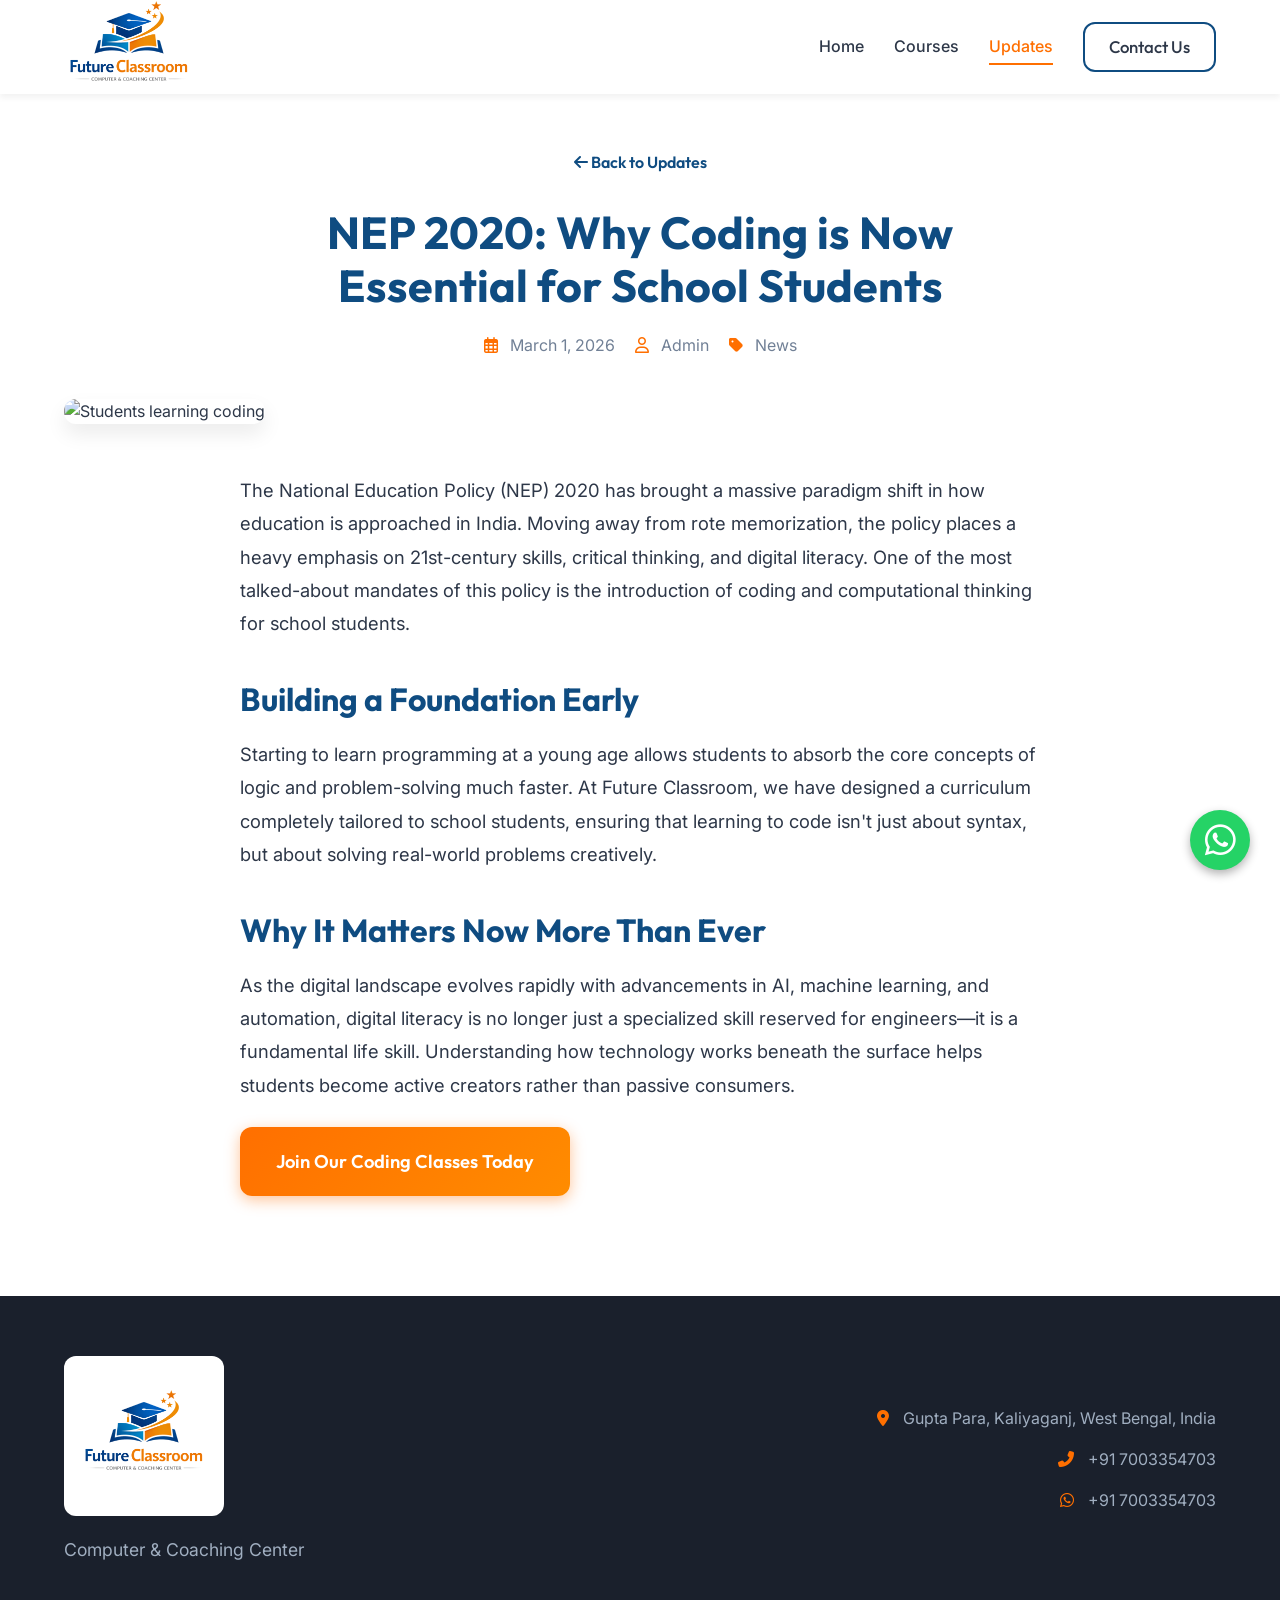
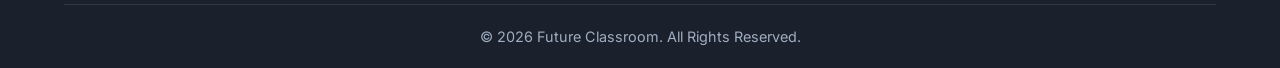
==== post.html @ 84b8ce5e "Initial commit for GitHub Pages" ====
<!DOCTYPE html>
<html lang="en">
<head>
    <meta charset="UTF-8">
    <meta name="viewport" content="width=device-width, initial-scale=1.0">
    <title>Post | Future Classroom</title>
    <link rel="icon" type="image/png" href="images/logo.png">
    
    <!-- Google Fonts -->
    <link rel="preconnect" href="https://fonts.googleapis.com">
    <link rel="preconnect" href="https://fonts.gstatic.com" crossorigin>
    <link href="https://fonts.googleapis.com/css2?family=Outfit:wght@300;400;500;600;700;800&family=Inter:wght@400;500;600&display=swap" rel="stylesheet">
    
    <!-- FontAwesome for Icons -->
    <link rel="stylesheet" href="https://cdnjs.cloudflare.com/ajax/libs/font-awesome/6.4.0/css/all.min.css">
    
    <!-- Custom CSS -->
    <link rel="stylesheet" href="styles.css">

    <style>
        .post-detail-section {
            padding: 150px 0 100px; /* Extra padding for navbar */
            background-color: var(--white);
        }
        .post-header {
            text-align: center;
            max-width: 800px;
            margin: 0 auto 40px;
        }
        .post-header h1 {
            font-size: 2.8rem;
            color: var(--primary-blue);
            margin-bottom: 20px;
        }
        .post-meta-detail {
            display: flex;
            justify-content: center;
            gap: 20px;
            color: var(--text-light);
            font-size: 1rem;
            margin-bottom: 30px;
        }
        .post-meta-detail i {
            color: var(--primary-orange);
            margin-right: 8px;
        }
        .post-hero-image {
            width: 100%;
            border-radius: var(--border-radius);
            margin-bottom: 50px;
            max-height: 500px;
            object-fit: cover;
            box-shadow: var(--shadow-md);
        }
        .post-body {
            max-width: 800px;
            margin: 0 auto;
            font-size: 1.15rem;
            color: var(--text-dark);
            line-height: 1.8;
        }
        .post-body p {
            margin-bottom: 25px;
        }
        .post-body h2 {
            color: var(--primary-blue);
            margin: 40px 0 20px;
            font-size: 2rem;
        }
        .back-link {
            display: inline-block;
            margin-bottom: 30px;
            color: var(--primary-blue);
            font-weight: 600;
            font-family: 'Outfit', sans-serif;
            transition: var(--transition);
        }
        .back-link:hover {
            color: var(--primary-orange);
            transform: translateX(-5px);
        }
    </style>
</head>
<body>
    <!-- Navigation -->
    <header class="navbar scrolled">
        <div class="container nav-container">
            <div class="logo">
                <a href="index.html#home"><img src="images/logo.png" alt="Future Classroom Logo" class="logo-img"></a>
            </div>
            <button class="mobile-toggle" id="mobile-toggle">
                <i class="fas fa-bars"></i>
            </button>
            <nav class="nav-links" id="nav-links">
                <a href="index.html#home" class="nav-link">Home</a>
                <a href="index.html#courses" class="nav-link">Courses</a>
                <a href="index.html#posts" class="nav-link active">Updates</a>
                <a href="index.html#contact" class="nav-link btn btn-outline">Contact Us</a>
            </nav>
        </div>
    </header>

    <!-- Post Detail Section -->
    <section class="post-detail-section">
        <div class="container">
            <div class="post-header">
                <a href="index.html#posts" class="back-link"><i class="fas fa-arrow-left"></i> Back to Updates</a>
                <h1>NEP 2020: Why Coding is Now Essential for School Students</h1>
                <div class="post-meta-detail">
                    <span><i class="far fa-calendar-alt"></i> March 1, 2026</span>
                    <span><i class="far fa-user"></i> Admin</span>
                    <span><i class="fas fa-tag"></i> News</span>
                </div>
            </div>
            
            <img src="https://images.unsplash.com/photo-1509062522246-3755977927d7?q=80&w=2000&auto=format&fit=crop" alt="Students learning coding" class="post-hero-image">
            
            <div class="post-body">
                <p>The National Education Policy (NEP) 2020 has brought a massive paradigm shift in how education is approached in India. Moving away from rote memorization, the policy places a heavy emphasis on 21st-century skills, critical thinking, and digital literacy. One of the most talked-about mandates of this policy is the introduction of coding and computational thinking for school students.</p>
                
                <h2>Building a Foundation Early</h2>
                <p>Starting to learn programming at a young age allows students to absorb the core concepts of logic and problem-solving much faster. At Future Classroom, we have designed a curriculum completely tailored to school students, ensuring that learning to code isn't just about syntax, but about solving real-world problems creatively.</p>
                
                <h2>Why It Matters Now More Than Ever</h2>
                <p>As the digital landscape evolves rapidly with advancements in AI, machine learning, and automation, digital literacy is no longer just a specialized skill reserved for engineers—it is a fundamental life skill. Understanding how technology works beneath the surface helps students become active creators rather than passive consumers.</p>
                
                <div class="text-center mt-3">
                    <a href="index.html#contact" class="btn btn-primary btn-large">Join Our Coding Classes Today</a>
                </div>
            </div>
        </div>
    </section>

    <!-- Footer -->
    <footer class="footer">
        <div class="container footer-content">
            <div class="footer-brand">
                <div class="logo">
                    <a href="index.html#home"><img src="images/logo.png" alt="Future Classroom Logo" class="footer-logo-img"></a>
                </div>
                <p>Computer & Coaching Center</p>
            </div>
            <div class="footer-details">
                <p><i class="fas fa-map-marker-alt"></i> Gupta Para, Kaliyaganj, West Bengal, India</p>
                <p><i class="fas fa-phone-alt"></i> <a href="tel:7003354703">+91 7003354703</a></p>
                <p><i class="fab fa-whatsapp"></i> <a href="https://wa.me/917003354703" target="_blank">+91 7003354703</a></p>
            </div>
        </div>
        <div class="footer-bottom">
            <p>&copy; <span id="year"></span> Future Classroom. All Rights Reserved.</p>
        </div>
    </footer>

    <!-- WhatsApp Floating Button -->
    <a href="https://wa.me/917003354703" class="whatsapp-float" target="_blank" aria-label="Chat with us on WhatsApp">
        <i class="fab fa-whatsapp"></i>
    </a>

    <!-- Minimal JavaScript -->
    <script>
        document.getElementById('year').textContent = new Date().getFullYear();
        const toggleBtn = document.getElementById('mobile-toggle');
        const navLinks = document.getElementById('nav-links');

        toggleBtn.addEventListener('click', () => {
            navLinks.classList.toggle('active');
            const isExpanded = navLinks.classList.contains('active');
            toggleBtn.innerHTML = isExpanded ? '<i class="fas fa-times"></i>' : '<i class="fas fa-bars"></i>';
        });
    </script>
</body>
</html>
---- styles.css ----
/* Base Variables and Reset */
:root {
    --primary-blue: #0f4c81;     /* Classic Blue */
    --secondary-blue: #007bb5;   /* Lighter Blue */
    --light-blue: #e8f4fc;       /* Background Blue Accent */
    --primary-orange: #ff6f00;   /* Vibrant Orange */
    --secondary-orange: #ff8c00; /* Lighter Orange */
    --text-dark: #2d3748;        /* Slate text */
    --text-light: #718096;       /* Gray text */
    --bg-light: #f8fafc;         /* Off-white */
    --white: #ffffff;
    --transition: all 0.3s cubic-bezier(0.25, 0.8, 0.25, 1);
    --border-radius: 12px;
    --shadow-sm: 0 4px 6px rgba(0, 0, 0, 0.05);
    --shadow-md: 0 10px 20px rgba(0, 0, 0, 0.08);
    --shadow-lg: 0 20px 40px rgba(15, 76, 129, 0.15);
}

* {
    margin: 0;
    padding: 0;
    box-sizing: border-box;
}

html {
    scroll-behavior: smooth;
}

body {
    font-family: 'Inter', sans-serif;
    color: var(--text-dark);
    background-color: var(--bg-light);
    line-height: 1.6;
    overflow-x: hidden;
}

h1, h2, h3, h4, h5, h6 {
    font-family: 'Outfit', sans-serif;
    font-weight: 700;
    line-height: 1.2;
    margin-bottom: 1rem;
}

a {
    text-decoration: none;
    color: inherit;
    transition: var(--transition);
}

ul {
    list-style: none;
}

.container {
    width: 90%;
    max-width: 1240px;
    margin: 0 auto;
}

.section {
    padding: 100px 0;
}

.section-header {
    text-align: center;
    margin-bottom: 60px;
}

.section-header h2 {
    font-size: 2.5rem;
    color: var(--primary-blue);
    position: relative;
    display: inline-block;
}

.section-header p {
    color: var(--text-light);
    font-size: 1.1rem;
    max-width: 600px;
    margin: 0 auto;
}

.highlight {
    color: var(--primary-orange);
}

.highlight-text {
    position: relative;
    z-index: 1;
}

.highlight-text::after {
    content: '';
    position: absolute;
    bottom: 5px;
    left: 0;
    width: 100%;
    height: 12px;
    background-color: rgba(255, 111, 0, 0.2);
    z-index: -1;
    transform: skew(-15deg);
}

/* Buttons */
.btn {
    display: inline-block;
    padding: 14px 28px;
    font-family: 'Outfit', sans-serif;
    font-weight: 600;
    font-size: 1.05rem;
    border-radius: var(--border-radius);
    cursor: pointer;
    border: none;
    text-align: center;
    transition: var(--transition);
}

.btn-large {
    padding: 18px 36px;
    font-size: 1.15rem;
}

.btn-primary {
    background: linear-gradient(135deg, var(--primary-orange), var(--secondary-orange));
    color: var(--white);
    box-shadow: 0 4px 15px rgba(255, 111, 0, 0.4);
}

.btn-primary:hover {
    transform: translateY(-3px);
    box-shadow: 0 8px 25px rgba(255, 111, 0, 0.5);
    color: var(--white);
}

.btn-secondary {
    background-color: var(--white);
    color: var(--primary-blue);
    box-shadow: 0 4px 15px rgba(0, 0, 0, 0.1);
}

.btn-secondary:hover {
    transform: translateY(-3px);
    box-shadow: 0 8px 25px rgba(0, 0, 0, 0.15);
    background-color: var(--light-blue);
}

.btn-outline {
    border: 2px solid var(--primary-blue);
    color: var(--primary-blue);
    background-color: transparent;
    padding: 10px 24px;
}

.btn-outline:hover {
    background-color: var(--primary-blue);
    color: var(--white);
}

/* Navbar */
.navbar {
    position: fixed;
    top: 0;
    left: 0;
    width: 100%;
    z-index: 1000;
    padding: 20px 0;
    transition: var(--transition);
    background-color: rgba(255, 255, 255, 0.95);
    backdrop-filter: blur(10px);
}

.navbar.scrolled {
    padding: 12px 0;
    box-shadow: var(--shadow-sm);
}

.nav-container {
    display: flex;
    justify-content: space-between;
    align-items: center;
}

.logo-img {
    max-height: 130px;
    width: auto;
    display: block;
    margin: -30px 0; /* Prevents navbar from getting too tall */
    transition: var(--transition);
    object-fit: contain;
}

.logo-img:hover {
    transform: scale(1.05);
}

.nav-links {
    display: flex;
    align-items: center;
    gap: 30px;
}

.nav-link {
    font-weight: 500;
    color: var(--text-dark);
    position: relative;
}

.nav-link:not(.btn)::after {
    content: '';
    position: absolute;
    bottom: -5px;
    left: 0;
    width: 0%;
    height: 2px;
    background-color: var(--primary-orange);
    transition: var(--transition);
}

.nav-link:not(.btn):hover::after,
.nav-link.active:not(.btn)::after {
    width: 100%;
}

.nav-link:not(.btn):hover,
.nav-link.active:not(.btn) {
    color: var(--primary-orange);
}

.mobile-toggle {
    display: none;
    font-size: 1.5rem;
    color: var(--primary-blue);
    background: none;
    border: none;
    cursor: pointer;
}

/* Hero Section */
.hero {
    position: relative;
    min-height: 100vh;
    display: flex;
    align-items: center;
    background: linear-gradient(135deg, rgba(15, 76, 129, 0.9) 0%, rgba(0, 123, 181, 0.8) 100%), url('images/hero-bg.jpg') center/cover;
    color: var(--white);
    overflow: hidden;
    padding-top: 80px;
}

.hero-overlay {
    position: absolute;
    top: 0;
    left: 0;
    width: 100%;
    height: 100%;
    background: radial-gradient(circle at center, transparent 0%, rgba(0, 0, 0, 0.4) 100%);
}

.hero-content {
    position: relative;
    z-index: 2;
    max-width: 800px;
    text-align: center;
    margin: 0 auto;
}

.hero h1 {
    font-size: 4rem;
    margin-bottom: 20px;
    animation: fadeInUp 1s ease-out;
}

.hero .subtitle {
    font-size: 1.3rem;
    font-weight: 400;
    opacity: 0.9;
    margin-bottom: 40px;
    font-family: 'Outfit', sans-serif;
    animation: fadeInUp 1s ease-out 0.2s both;
}

.hero-buttons {
    display: flex;
    gap: 20px;
    justify-content: center;
    animation: fadeInUp 1s ease-out 0.4s both;
}

.hero-buttons i {
    margin-left: 8px;
    transition: transform 0.3s ease;
}

.hero-buttons .btn-primary:hover i {
    transform: translateX(5px);
}

.shape-divider {
    position: absolute;
    bottom: -1px;
    left: 0;
    width: 100%;
    overflow: hidden;
    line-height: 0;
}

.shape-divider svg {
    position: relative;
    display: block;
    width: calc(100% + 1.3px);
    height: 80px;
}

.shape-divider .shape-fill {
    fill: var(--bg-light);
}

/* Courses Section */
.courses-section {
    background-color: var(--bg-light);
}

.course-grid {
    display: grid;
    grid-template-columns: repeat(auto-fit, minmax(280px, 1fr));
    gap: 30px;
}

.course-card {
    background-color: var(--white);
    padding: 40px 30px;
    border-radius: var(--border-radius);
    text-align: center;
    box-shadow: var(--shadow-sm);
    transition: var(--transition);
    position: relative;
    overflow: hidden;
}

.course-card::before {
    content: '';
    position: absolute;
    top: 0;
    left: 0;
    width: 100%;
    height: 4px;
    background: linear-gradient(90deg, var(--primary-blue), var(--primary-orange));
    transform: scaleX(0);
    transition: transform 0.4s ease;
    transform-origin: left;
}

.course-card:hover {
    transform: translateY(-10px);
    box-shadow: var(--shadow-lg);
}

.course-card:hover::before {
    transform: scaleX(1);
}

.course-icon {
    width: 80px;
    height: 80px;
    background-color: var(--light-blue);
    border-radius: 50%;
    display: flex;
    align-items: center;
    justify-content: center;
    margin: 0 auto 20px;
    color: var(--primary-blue);
    font-size: 2rem;
    transition: var(--transition);
}

.course-card:hover .course-icon {
    background-color: var(--primary-blue);
    color: var(--white);
    transform: rotateY(180deg);
}

.course-card h3 {
    color: var(--primary-blue);
    font-size: 1.4rem;
    margin-bottom: 15px;
}

.course-card p {
    color: var(--text-light);
}

/* Why Choose Us Section */
.why-us-section {
    background-color: var(--white);
}

.why-us-content {
    display: flex;
    align-items: center;
    gap: 60px;
}

.why-us-text {
    flex: 1;
}

.why-us-text h2 {
    font-size: 2.8rem;
    color: var(--primary-blue);
}

.why-us-text > p {
    color: var(--text-light);
    font-size: 1.1rem;
    margin-bottom: 40px;
}

.features-list {
    display: grid;
    grid-template-columns: repeat(2, 1fr);
    gap: 30px;
}

.feature-item {
    display: flex;
    gap: 15px;
    align-items: flex-start;
}

.feature-icon {
    width: 50px;
    height: 50px;
    background: linear-gradient(135deg, rgba(255, 111, 0, 0.1), rgba(255, 140, 0, 0.2));
    border-radius: 12px;
    display: flex;
    align-items: center;
    justify-content: center;
    color: var(--primary-orange);
    font-size: 1.2rem;
    flex-shrink: 0;
}

.feature-info h4 {
    font-size: 1.1rem;
    margin-bottom: 8px;
    color: var(--primary-blue);
}

.feature-info p {
    color: var(--text-light);
    font-size: 0.95rem;
}

.why-us-image-container {
    flex: 1;
    position: relative;
}

.why-us-image {
    position: relative;
    padding: 20px;
}

.why-us-image::before {
    content: '';
    position: absolute;
    top: 0;
    right: 0;
    width: 80%;
    height: 80%;
    background-color: var(--light-blue);
    border-radius: var(--border-radius);
    z-index: 0;
}

.why-us-image img {
    width: 100%;
    border-radius: var(--border-radius);
    position: relative;
    z-index: 1;
    box-shadow: var(--shadow-md);
    transition: var(--transition);
}

.why-us-image img:hover {
    transform: scale(1.02);
}

.floating-badge {
    position: absolute;
    background-color: var(--white);
    padding: 15px 20px;
    border-radius: 30px;
    display: flex;
    align-items: center;
    gap: 10px;
    box-shadow: var(--shadow-lg);
    z-index: 2;
    animation: float 4s ease-in-out infinite;
}

.badge-1 {
    top: 40px;
    left: -30px;
    animation-delay: 0s;
}

.badge-2 {
    bottom: 50px;
    right: -20px;
    animation-delay: 2s;
}

.floating-badge i {
    color: var(--primary-orange);
    font-size: 1.2rem;
}

.floating-badge span {
    font-family: 'Outfit', sans-serif;
    font-weight: 600;
    color: var(--text-dark);
}

/* Posts Section */
.posts-section {
    background-color: var(--bg-light);
}

.posts-grid {
    display: grid;
    grid-template-columns: repeat(auto-fit, minmax(320px, 1fr));
    gap: 40px;
}

.post-card {
    background-color: var(--white);
    border-radius: var(--border-radius);
    overflow: hidden;
    box-shadow: var(--shadow-sm);
    transition: var(--transition);
    display: flex;
    flex-direction: column;
}

.post-card:hover {
    transform: translateY(-10px);
    box-shadow: var(--shadow-lg);
}

.post-image {
    position: relative;
    height: 220px;
    overflow: hidden;
}

.post-image img {
    width: 100%;
    height: 100%;
    object-fit: cover;
    transition: transform 0.5s ease;
}

.post-card:hover .post-image img {
    transform: scale(1.1);
}

.post-category {
    position: absolute;
    top: 20px;
    left: 20px;
    background-color: var(--primary-orange);
    color: var(--white);
    padding: 6px 14px;
    border-radius: 20px;
    font-size: 0.85rem;
    font-weight: 600;
    text-transform: uppercase;
    letter-spacing: 1px;
}

.post-content {
    padding: 30px;
    display: flex;
    flex-direction: column;
    flex-grow: 1;
}

.post-meta {
    display: flex;
    gap: 15px;
    margin-bottom: 15px;
    font-size: 0.9rem;
    color: var(--text-light);
}

.post-meta span i {
    color: var(--primary-blue);
    margin-right: 5px;
}

.post-content h3 {
    font-size: 1.4rem;
    color: var(--primary-blue);
    margin-bottom: 15px;
    transition: var(--transition);
}

.post-card:hover .post-content h3 {
    color: var(--primary-orange);
}

.post-content p {
    color: var(--text-light);
    margin-bottom: 25px;
    flex-grow: 1;
}

.read-more {
    font-family: 'Outfit', sans-serif;
    font-weight: 600;
    color: var(--primary-blue);
    display: inline-flex;
    align-items: center;
    gap: 8px;
}

.read-more i {
    transition: transform 0.3s ease;
}

.read-more:hover {
    color: var(--primary-orange);
}

.read-more:hover i {
    transform: translateX(5px);
}

/* About Section */
.about-section {
    background-color: var(--primary-blue);
    padding: 120px 0;
    position: relative;
    overflow: hidden;
}

.about-section::after {
    content: '';
    position: absolute;
    top: -50%;
    left: -50%;
    width: 200%;
    height: 200%;
    background: radial-gradient(circle, rgba(255,255,255,0.05) 0%, transparent 60%);
    pointer-events: none;
}

.about-card {
    background-color: var(--white);
    border-radius: 24px;
    padding: 60px;
    text-align: center;
    max-width: 800px;
    margin: 0 auto;
    position: relative;
    z-index: 1;
    box-shadow: 0 30px 60px rgba(0,0,0,0.2);
}

.about-icon {
    width: 90px;
    height: 90px;
    background: linear-gradient(135deg, var(--primary-orange), var(--secondary-orange));
    color: var(--white);
    font-size: 2.5rem;
    display: flex;
    align-items: center;
    justify-content: center;
    border-radius: 50%;
    margin: -105px auto 30px;
    box-shadow: 0 10px 20px rgba(255, 111, 0, 0.3);
    border: 8px solid var(--primary-blue);
}

.about-card h2 {
    color: var(--primary-blue);
    font-size: 2.2rem;
    margin-bottom: 25px;
}

.about-card p {
    font-size: 1.15rem;
    color: var(--text-dark);
    margin-bottom: 30px;
}

/* Contact Section */
.contact-section {
    background-color: var(--bg-light);
}

.contact-wrapper {
    display: flex;
    gap: 40px;
    background-color: var(--white);
    border-radius: var(--border-radius);
    padding: 40px;
    box-shadow: var(--shadow-md);
}

.contact-info {
    flex: 1;
    display: flex;
    flex-direction: column;
    gap: 30px;
}

.contact-card {
    display: flex;
    flex-direction: column;
    align-items: flex-start;
    padding: 30px;
    background-color: var(--bg-light);
    border-radius: var(--border-radius);
    border-left: 4px solid var(--primary-blue);
    transition: var(--transition);
}

.contact-card:hover {
    transform: translateX(5px);
    box-shadow: var(--shadow-sm);
}

.contact-icon {
    width: 60px;
    height: 60px;
    background-color: var(--primary-blue);
    color: var(--white);
    display: flex;
    align-items: center;
    justify-content: center;
    border-radius: 12px;
    font-size: 1.5rem;
    margin-bottom: 20px;
}

.contact-card h3 {
    color: var(--primary-blue);
    margin-bottom: 10px;
}

.contact-card p, .contact-card address {
    color: var(--text-light);
    margin-bottom: 15px;
    font-style: normal;
}

.contact-link {
    font-family: 'Outfit', sans-serif;
    font-weight: 700;
    font-size: 1.2rem;
    color: var(--primary-orange);
}

.contact-map {
    flex: 2;
}

.contact-map iframe {
    height: 100%;
    min-height: 350px;
    object-fit: cover;
}

/* Footer */
.footer {
    background-color: #1a202c;
    color: #a0aec0;
    padding: 60px 0 20px;
}

.footer-content {
    display: flex;
    justify-content: space-between;
    align-items: center;
    padding-bottom: 40px;
    border-bottom: 1px solid #2d3748;
    margin-bottom: 20px;
    flex-wrap: wrap;
    gap: 30px;
}

.footer-logo-img {
    max-height: 160px;
    width: auto;
    margin-bottom: 20px;
    display: block;
    transition: var(--transition);
    object-fit: contain;
    background-color: var(--white);
    padding: 15px;
    border-radius: 12px;
}

.footer-logo-img:hover {
    transform: scale(1.05);
}

.footer-brand p {
    font-size: 1.1rem;
}

.footer-details {
    display: flex;
    flex-direction: column;
    gap: 15px;
    text-align: right;
}

.footer-details a {
    color: #a0aec0;
}

.footer-details a:hover {
    color: var(--primary-orange);
}

.footer-details i {
    color: var(--primary-orange);
    margin-right: 10px;
}

.footer-bottom {
    text-align: center;
    font-size: 0.9rem;
}

/* Animations */
@keyframes fadeInUp {
    from {
        opacity: 0;
        transform: translateY(30px);
    }
    to {
        opacity: 1;
        transform: translateY(0);
    }
}

@keyframes float {
    0% { transform: translateY(0); }
    50% { transform: translateY(-15px); }
    100% { transform: translateY(0); }
}

/* Utilities */
.mt-3 { margin-top: 1.5rem; }
.mb-3 { margin-bottom: 1.5rem; }

/* Responsive Media Queries */
@media (max-width: 992px) {
    .why-us-content {
        flex-direction: column;
    }
    .why-us-text {
        text-align: center;
    }
    .features-list {
        text-align: left;
    }
    .contact-wrapper {
        flex-direction: column;
    }
    .contact-info {
        flex-direction: row;
        flex-wrap: wrap;
    }
    .contact-card {
        flex: 1;
        min-width: 250px;
    }
}

@media (max-width: 768px) {
    .navbar { padding: 15px 0; }
    .logo-img { max-height: 80px; margin: -15px 0; }
    .hero h1 { font-size: 3rem; }
    .hero .subtitle { font-size: 1.1rem; }
    .hero-buttons { flex-direction: column; width: 100%; max-width: 300px; margin: 0 auto; }
    .features-list { grid-template-columns: 1fr; }
    
    .mobile-toggle { display: block; }
    .nav-links {
        position: fixed;
        top: 70px;
        left: -100%;
        width: 100%;
        height: calc(100vh - 70px);
        background-color: var(--white);
        flex-direction: column;
        justify-content: center;
        transition: var(--transition);
        padding: 40px;
    }
    .nav-links.active { left: 0; }
    .nav-link { font-size: 1.2rem; }
    
    .footer-content {
        flex-direction: column;
        text-align: center;
    }
    .footer-logo-img { max-height: 120px; margin: 0 auto 15px auto; }
    .footer-details {
        text-align: center;
    }
}

@media (max-width: 480px) {
    .hero h1 { font-size: 2.2rem; }
    .logo-img { max-height: 60px; margin: -10px 0; }
    .section { padding: 60px 0; }
    .section-header h2 { font-size: 2rem; }
    .about-card { padding: 40px 20px; }
    .contact-info { flex-direction: column; }
    .contact-card { align-items: center; text-align: center; }
    .course-grid, .posts-grid { grid-template-columns: 1fr; }
}

/* WhatsApp Floating Button */
.whatsapp-float {
    position: fixed;
    width: 60px;
    height: 60px;
    bottom: 30px;
    right: 30px;
    background-color: #25d366;
    color: #FFF;
    border-radius: 50px;
    text-align: center;
    font-size: 35px;
    box-shadow: 0 4px 10px rgba(0, 0, 0, 0.3);
    z-index: 1000;
    display: flex;
    align-items: center;
    justify-content: center;
    text-decoration: none;
    transition: all 0.3s ease;
    animation: pulse-whatsapp 2s infinite;
}

.whatsapp-float:hover {
    background-color: #128C7E;
    color: #FFF;
    transform: scale(1.1);
}

@keyframes pulse-whatsapp {
    0% {
        box-shadow: 0 0 0 0 rgba(37, 211, 102, 0.7);
    }
    70% {
        box-shadow: 0 0 0 15px rgba(37, 211, 102, 0);
    }
    100% {
        box-shadow: 0 0 0 0 rgba(37, 211, 102, 0);
    }
}
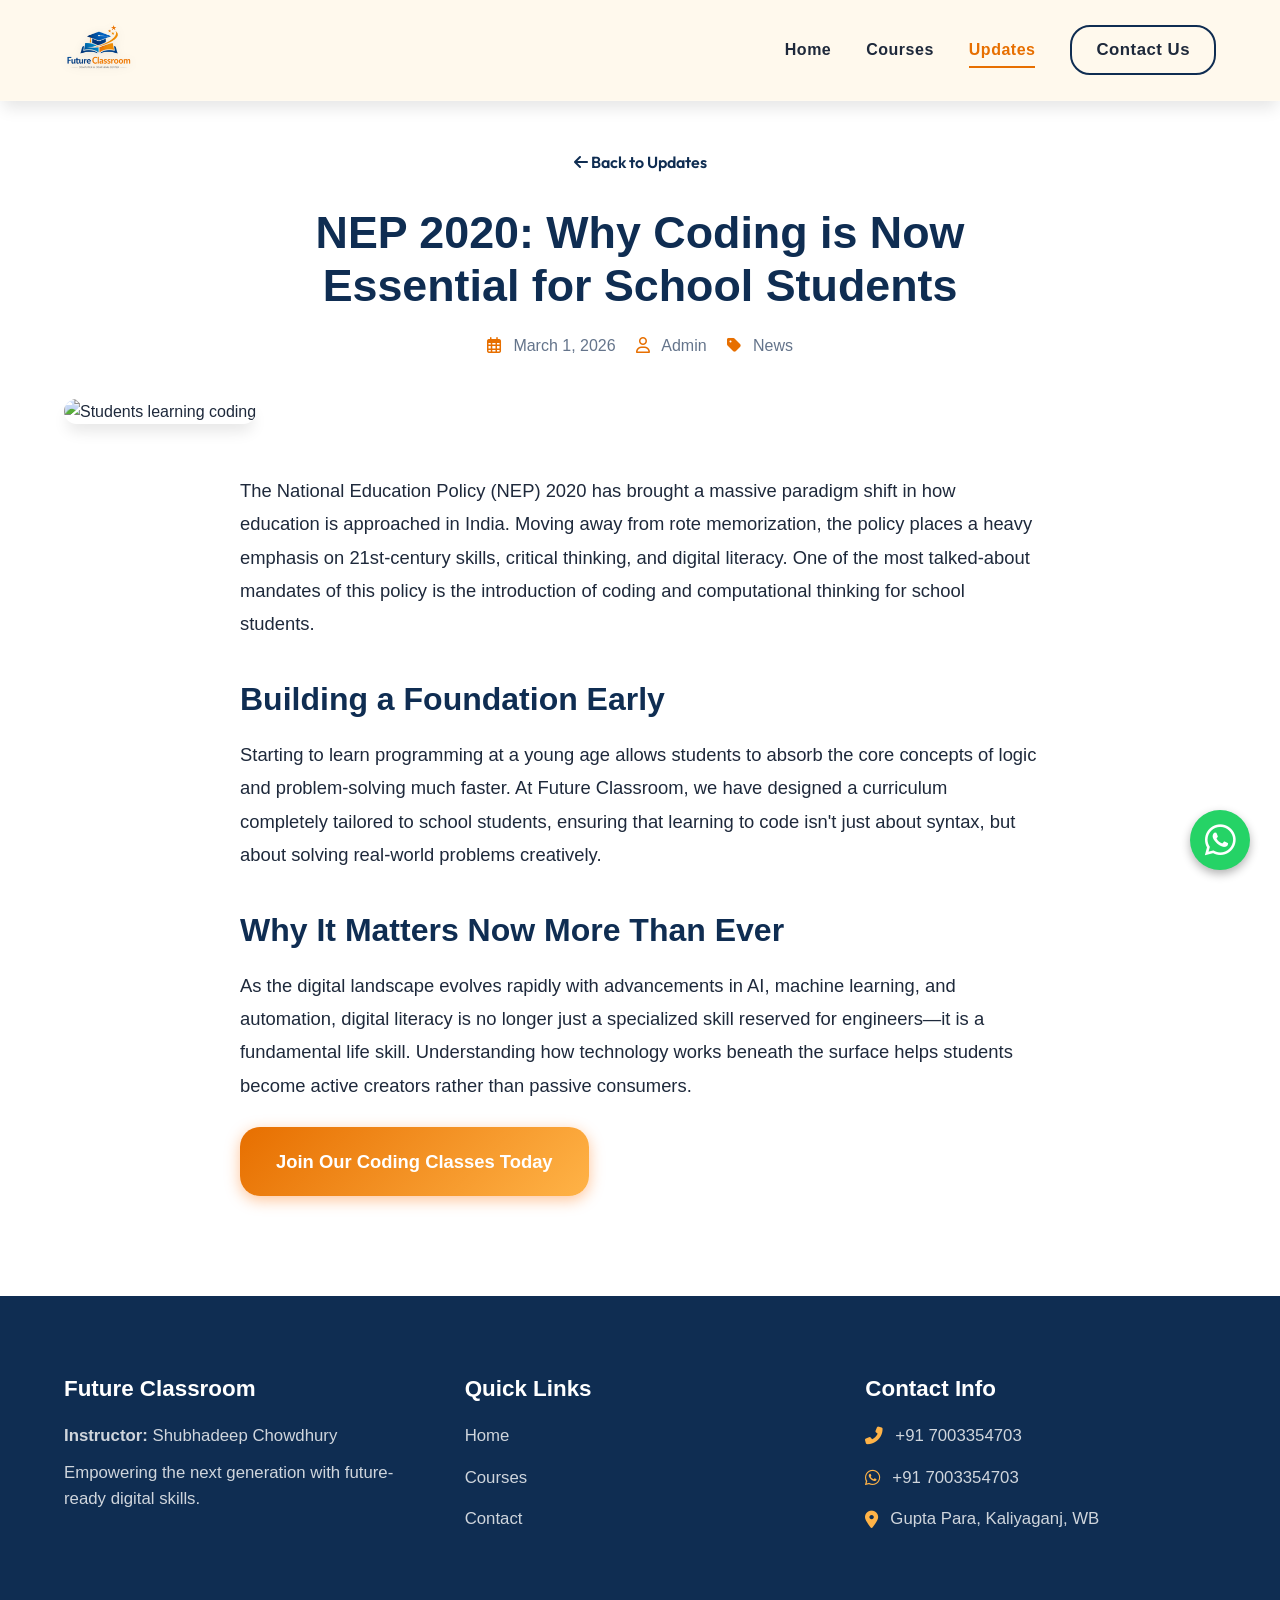
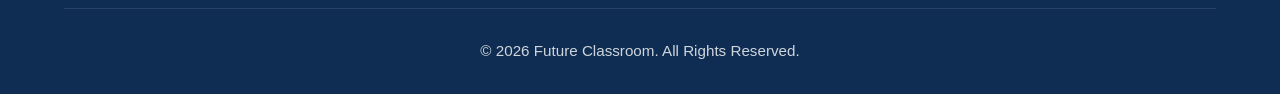
==== commit f46c29c8: "feat: overhaul landing page with updated hero section, new About and Why Choose Us content, and expa" ====
--- a/post.html
+++ b/post.html
@@ -134,16 +134,28 @@
     <!-- Footer -->
     <footer class="footer">
         <div class="container footer-content">
-            <div class="footer-brand">
-                <div class="logo">
-                    <a href="index.html#home"><img src="images/logo.png" alt="Future Classroom Logo" class="footer-logo-img"></a>
-                </div>
-                <p>Computer & Coaching Center</p>
+            <div class="footer-section">
+                <h3>Future Classroom</h3>
+                <p><strong>Instructor:</strong> Shubhadeep Chowdhury</p>
+                <p>Empowering the next generation with future-ready digital skills.</p>
             </div>
-            <div class="footer-details">
-                <p><i class="fas fa-map-marker-alt"></i> Gupta Para, Kaliyaganj, West Bengal, India</p>
-                <p><i class="fas fa-phone-alt"></i> <a href="tel:7003354703">+91 7003354703</a></p>
-                <p><i class="fab fa-whatsapp"></i> <a href="https://wa.me/917003354703" target="_blank">+91 7003354703</a></p>
+            
+            <div class="footer-section">
+                <h3>Quick Links</h3>
+                <ul class="footer-links">
+                    <li><a href="index.html#home">Home</a></li>
+                    <li><a href="index.html#courses">Courses</a></li>
+                    <li><a href="index.html#contact">Contact</a></li>
+                </ul>
+            </div>
+            
+            <div class="footer-section">
+                <h3>Contact Info</h3>
+                <ul class="footer-contact">
+                    <li><i class="fas fa-phone-alt"></i> <a href="tel:7003354703">+91 7003354703</a></li>
+                    <li><i class="fab fa-whatsapp"></i> <a href="https://wa.me/917003354703" target="_blank">+91 7003354703</a></li>
+                    <li><i class="fas fa-map-marker-alt"></i> Gupta Para, Kaliyaganj, WB</li>
+                </ul>
             </div>
         </div>
         <div class="footer-bottom">
--- a/styles.css
+++ b/styles.css
@@ -1,19 +1,24 @@
 /* Base Variables and Reset */
 :root {
-    --primary-blue: #0f4c81;     /* Classic Blue */
-    --secondary-blue: #007bb5;   /* Lighter Blue */
-    --light-blue: #e8f4fc;       /* Background Blue Accent */
-    --primary-orange: #ff6f00;   /* Vibrant Orange */
-    --secondary-orange: #ff8c00; /* Lighter Orange */
-    --text-dark: #2d3748;        /* Slate text */
-    --text-light: #718096;       /* Gray text */
-    --bg-light: #f8fafc;         /* Off-white */
+    --primary-blue: #0f2d52;
+    --secondary-blue: #1d4d86;
+    --accent-blue: #2c74b3;
+    --primary-orange: #e76f00;
+    --secondary-orange: #ffb347;
+    --primary-green: #1f8a48;
+    --text-dark: #1e293b;        /* Slate dark */
+    --text-light: #64748b;       /* Slate light */
+    --bg-light: #f8f6f1;
+    --bg-warm: #fff9ed;
     --white: #ffffff;
-    --transition: all 0.3s cubic-bezier(0.25, 0.8, 0.25, 1);
-    --border-radius: 12px;
-    --shadow-sm: 0 4px 6px rgba(0, 0, 0, 0.05);
-    --shadow-md: 0 10px 20px rgba(0, 0, 0, 0.08);
-    --shadow-lg: 0 20px 40px rgba(15, 76, 129, 0.15);
+    --glass: rgba(255, 255, 255, 0.8);
+    --glass-border: rgba(255, 255, 255, 0.2);
+    --transition: all 0.4s cubic-bezier(0.16, 1, 0.3, 1);
+    --border-radius: 20px;
+    --shadow-sm: 0 4px 6px -1px rgb(0 0 0 / 0.1);
+    --shadow-md: 0 10px 15px -3px rgb(0 0 0 / 0.1);
+    --shadow-lg: 0 20px 25px -5px rgb(0 0 0 / 0.1);
+    --shadow-xl: 0 25px 50px -12px rgb(0 0 0 / 0.25);
 }
 
 * {
@@ -27,15 +32,38 @@
 }
 
 body {
-    font-family: 'Inter', sans-serif;
+    font-family: 'Hind', sans-serif;
     color: var(--text-dark);
     background-color: var(--bg-light);
     line-height: 1.6;
     overflow-x: hidden;
+    position: relative;
+}
+
+/* Background Decorations */
+body::before, body::after {
+    content: '';
+    position: absolute;
+    width: 600px;
+    height: 600px;
+    border-radius: 50%;
+    background: radial-gradient(circle, rgba(44, 116, 179, 0.05) 0%, transparent 70%);
+    z-index: -1;
+    pointer-events: none;
+}
+
+body::before {
+    top: 500px;
+    left: -200px;
+}
+
+body::after {
+    bottom: 500px;
+    right: -200px;
 }
 
 h1, h2, h3, h4, h5, h6 {
-    font-family: 'Outfit', sans-serif;
+    font-family: 'Manrope', sans-serif;
     font-weight: 700;
     line-height: 1.2;
     margin-bottom: 1rem;
@@ -105,7 +133,7 @@
 .btn {
     display: inline-block;
     padding: 14px 28px;
-    font-family: 'Outfit', sans-serif;
+    font-family: 'Manrope', sans-serif;
     font-weight: 600;
     font-size: 1.05rem;
     border-radius: var(--border-radius);
@@ -113,6 +141,18 @@
     border: none;
     text-align: center;
     transition: var(--transition);
+}
+
+.contact-link {
+    font-family: 'Manrope', sans-serif;
+    font-weight: 700;
+    font-size: 1.1rem;
+    color: var(--primary-orange);
+    transition: var(--transition);
+}
+
+.contact-card:hover .contact-link {
+    color: var(--secondary-blue);
 }
 
 .btn-large {
@@ -163,15 +203,17 @@
     left: 0;
     width: 100%;
     z-index: 1000;
-    padding: 20px 0;
-    transition: var(--transition);
-    background-color: rgba(255, 255, 255, 0.95);
-    backdrop-filter: blur(10px);
+    padding: 25px 0;
+    transition: var(--transition);
+    background-color: transparent;
 }
 
 .navbar.scrolled {
-    padding: 12px 0;
-    box-shadow: var(--shadow-sm);
+    padding: 15px 0;
+    background-color: rgba(255, 249, 237, 0.95);
+    backdrop-filter: blur(15px);
+    box-shadow: var(--shadow-md);
+    border-bottom: 1px solid var(--glass-border);
 }
 
 .nav-container {
@@ -181,28 +223,32 @@
 }
 
 .logo-img {
-    max-height: 130px;
+    max-height: 100px;
     width: auto;
     display: block;
-    margin: -30px 0; /* Prevents navbar from getting too tall */
-    transition: var(--transition);
-    object-fit: contain;
-}
-
-.logo-img:hover {
-    transform: scale(1.05);
+    transition: var(--transition);
+    filter: drop-shadow(0 2px 4px rgba(0,0,0,0.1));
+}
+
+.navbar.scrolled .logo-img {
+    max-height: 70px;
 }
 
 .nav-links {
     display: flex;
     align-items: center;
-    gap: 30px;
+    gap: 35px;
 }
 
 .nav-link {
-    font-weight: 500;
+    font-weight: 600;
     color: var(--text-dark);
     position: relative;
+    letter-spacing: 0.5px;
+}
+
+.navbar.scrolled .nav-link {
+    color: var(--text-dark);
 }
 
 .nav-link:not(.btn)::after {
@@ -228,23 +274,28 @@
 
 .mobile-toggle {
     display: none;
-    font-size: 1.5rem;
+    font-size: 1.8rem;
     color: var(--primary-blue);
     background: none;
     border: none;
     cursor: pointer;
 }
 
+.navbar.scrolled .mobile-toggle {
+    color: var(--primary-blue);
+}
+
 /* Hero Section */
 .hero {
     position: relative;
-    min-height: 100vh;
-    display: flex;
-    align-items: center;
-    background: linear-gradient(135deg, rgba(15, 76, 129, 0.9) 0%, rgba(0, 123, 181, 0.8) 100%), url('images/hero-bg.jpg') center/cover;
-    color: var(--white);
+    min-height: 90vh;
+    display: flex;
+    align-items: center;
+    background: url('images/hero-bg.jpg') center/cover no-repeat;
+    color: var(--text-dark);
     overflow: hidden;
-    padding-top: 80px;
+    padding-top: 100px;
+    padding-bottom: 60px;
 }
 
 .hero-overlay {
@@ -253,304 +304,646 @@
     left: 0;
     width: 100%;
     height: 100%;
-    background: radial-gradient(circle at center, transparent 0%, rgba(0, 0, 0, 0.4) 100%);
+    background-color: rgba(255, 249, 237, 0.90); /* Very light and subtle overlay */
+    z-index: 1;
 }
 
 .hero-content {
     position: relative;
     z-index: 2;
-    max-width: 800px;
+    max-width: 850px;
     text-align: center;
     margin: 0 auto;
 }
 
+.hero-icon {
+    font-size: 4rem;
+    color: var(--primary-blue);
+    margin-bottom: 25px;
+    animation: revealUp 1s cubic-bezier(0.16, 1, 0.3, 1);
+}
+
 .hero h1 {
-    font-size: 4rem;
+    font-size: 3.5rem;
+    font-weight: 800;
+    line-height: 1.2;
     margin-bottom: 20px;
-    animation: fadeInUp 1s ease-out;
+    color: var(--text-dark);
+    animation: revealUp 1s cubic-bezier(0.16, 1, 0.3, 1) 0.1s both;
+}
+
+.hero .highlight {
+    color: var(--primary-blue);
 }
 
 .hero .subtitle {
     font-size: 1.3rem;
-    font-weight: 400;
-    opacity: 0.9;
+    font-weight: 500;
+    color: var(--text-light);
     margin-bottom: 40px;
-    font-family: 'Outfit', sans-serif;
-    animation: fadeInUp 1s ease-out 0.2s both;
+    max-width: 700px;
+    margin-left: auto;
+    margin-right: auto;
+    animation: revealUp 1s cubic-bezier(0.16, 1, 0.3, 1) 0.2s both;
 }
 
 .hero-buttons {
     display: flex;
     gap: 20px;
     justify-content: center;
-    animation: fadeInUp 1s ease-out 0.4s both;
-}
-
-.hero-buttons i {
-    margin-left: 8px;
-    transition: transform 0.3s ease;
+    align-items: center;
+    animation: revealUp 1s cubic-bezier(0.16, 1, 0.3, 1) 0.3s both;
+    margin-bottom: 25px;
+}
+
+.btn-whatsapp {
+    background-color: #25D366;
+    color: var(--white);
+    padding: 18px 36px;
+    font-size: 1.15rem;
+    border-radius: var(--border-radius);
+    text-align: center;
+    display: inline-flex;
+    align-items: center;
+    font-family: 'Manrope', sans-serif;
+    font-weight: 600;
+    box-shadow: 0 4px 15px rgba(37, 211, 102, 0.3);
+    transition: var(--transition);
+}
+
+.btn-whatsapp:hover {
+    transform: translateY(-3px);
+    box-shadow: 0 8px 25px rgba(37, 211, 102, 0.4);
+    color: var(--white);
+}
+
+.btn-whatsapp i, .hero-buttons .btn-primary i {
+    margin-right: 8px;
+    margin-left: 0;
 }
 
 .hero-buttons .btn-primary:hover i {
-    transform: translateX(5px);
-}
-
-.shape-divider {
-    position: absolute;
-    bottom: -1px;
-    left: 0;
-    width: 100%;
-    overflow: hidden;
-    line-height: 0;
-}
-
-.shape-divider svg {
-    position: relative;
-    display: block;
-    width: calc(100% + 1.3px);
-    height: 80px;
-}
-
-.shape-divider .shape-fill {
-    fill: var(--bg-light);
+    transform: none; /* remove default arrow translation if applied previously, though primary right arrow animation is generally nice, but for phone icon, no transform is better */
+}
+
+.demo-text {
+    font-size: 1.15rem;
+    color: var(--primary-orange);
+    font-weight: 700;
+    animation: revealUp 1s cubic-bezier(0.16, 1, 0.3, 1) 0.4s both;
+}
+
+@media (max-width: 768px) {
+    .hero {
+        min-height: auto;
+        padding: 140px 20px 60px;
+    }
+    .hero h1 {
+        font-size: 2.2rem;
+    }
+    .hero-buttons {
+        flex-direction: column;
+        width: 100%;
+        max-width: 350px;
+        margin-left: auto;
+        margin-right: auto;
+    }
+    .btn-whatsapp, .btn-primary {
+        width: 100%;
+        justify-content: center;
+    }
+}
+
+.trust-strip {
+    background: var(--bg-warm);
+    border-top: 1px solid rgba(231, 111, 0, 0.18);
+    border-bottom: 1px solid rgba(15, 45, 82, 0.08);
+    padding: 20px 0;
+}
+
+.trust-strip-content {
+    display: grid;
+    gap: 16px;
+    grid-template-columns: repeat(3, minmax(0, 1fr));
+}
+
+.trust-item {
+    background: var(--white);
+    border: 1px solid rgba(15, 45, 82, 0.08);
+    border-radius: 14px;
+    padding: 14px 20px;
+    display: flex;
+    align-items: center;
+    justify-content: center;
+    gap: 15px;
+    font-weight: 600;
+    color: var(--primary-blue);
+    box-shadow: 0 8px 16px rgba(15, 45, 82, 0.06);
+}
+
+.trust-item i {
+    color: var(--primary-orange);
+    font-size: 1.25rem;
+    flex-shrink: 0;
+    width: 30px;
+    display: flex;
+    justify-content: center;
+    align-items: center;
 }
 
 /* Courses Section */
 .courses-section {
-    background-color: var(--bg-light);
+    background:
+        radial-gradient(circle at 90% 20%, rgba(31, 138, 72, 0.08), transparent 35%),
+        radial-gradient(circle at 10% 80%, rgba(231, 111, 0, 0.07), transparent 35%),
+        var(--bg-light);
+    position: relative;
+    z-index: 1;
 }
 
 .course-grid {
     display: grid;
-    grid-template-columns: repeat(auto-fit, minmax(280px, 1fr));
+    grid-template-columns: repeat(auto-fit, minmax(320px, 1fr));
+    gap: 35px;
+}
+
+.course-card {
+    background: var(--white);
+    padding: 50px 40px;
+    border-radius: var(--border-radius);
+    text-align: left;
+    box-shadow: var(--shadow-sm);
+    transition: var(--transition);
+    border: 1px solid rgba(15, 45, 82, 0.08);
+    position: relative;
+    display: flex;
+    flex-direction: column;
+}
+
+.course-card:hover {
+    transform: translateY(-12px);
+    box-shadow: var(--shadow-xl);
+    border-color: rgba(20, 66, 114, 0.1);
+}
+
+.course-icon {
+    width: 70px;
+    height: 70px;
+    background: linear-gradient(135deg, rgba(20, 66, 114, 0.05), rgba(44, 116, 179, 0.1));
+    border-radius: 18px;
+    display: flex;
+    align-items: center;
+    justify-content: center;
+    margin-bottom: 25px;
+    color: var(--primary-blue);
+    font-size: 1.8rem;
+    transition: var(--transition);
+}
+
+.course-card:hover .course-icon {
+    background: var(--primary-blue);
+    color: var(--white);
+    transform: scale(1.1) rotate(10deg);
+}
+
+.course-card h3 {
+    color: var(--primary-blue);
+    font-size: 1.5rem;
+    margin-bottom: 15px;
+    font-weight: 700;
+}
+
+.course-card::before {
+    content: "";
+    position: absolute;
+    left: 0;
+    top: 0;
+    width: 100%;
+    height: 4px;
+    background: linear-gradient(90deg, var(--primary-orange), var(--secondary-orange), var(--primary-green));
+    opacity: 0;
+    transition: var(--transition);
+}
+
+.course-card:hover::before {
+    opacity: 1;
+}
+
+.course-card p {
+    color: var(--text-light);
+    font-size: 1.05rem;
+    line-height: 1.7;
+}
+
+/* Coding Program Section */
+.coding-program {
+    position: relative;
+    padding-bottom: 80px;
+    background: linear-gradient(rgba(255, 255, 255, 0.95), rgba(255, 255, 255, 0.95)), url('https://images.unsplash.com/photo-1542831371-29b0f74f9713?q=80&w=1920&auto=format&fit=crop') center/cover fixed;
+}
+
+.program-grid {
+    display: grid;
+    grid-template-columns: repeat(auto-fit, minmax(300px, 1fr));
     gap: 30px;
-}
-
-.course-card {
-    background-color: var(--white);
-    padding: 40px 30px;
+    margin-bottom: 50px;
+}
+
+.program-card {
+    background: var(--bg-light);
+    border: 1px solid rgba(15, 45, 82, 0.08);
     border-radius: var(--border-radius);
+    padding: 40px;
+    transition: var(--transition);
+}
+
+.program-card:hover {
+    transform: translateY(-10px);
+    box-shadow: var(--shadow-md);
+    border-color: var(--primary-orange);
+}
+
+.program-header {
+    display: flex;
+    align-items: center;
+    gap: 20px;
+    margin-bottom: 25px;
+    border-bottom: 1px solid rgba(15, 45, 82, 0.08);
+    padding-bottom: 20px;
+}
+
+.program-icon {
+    width: 60px;
+    height: 60px;
+    background: var(--primary-blue);
+    color: var(--white);
+    border-radius: 16px;
+    display: flex;
+    align-items: center;
+    justify-content: center;
+    font-size: 1.8rem;
+    transition: var(--transition);
+}
+
+.program-card:hover .program-icon {
+    background: var(--primary-orange);
+    transform: rotate(10deg);
+}
+
+.program-card h3 {
+    font-size: 1.6rem;
+    color: var(--primary-blue);
+    margin-bottom: 0;
+}
+
+.program-list li {
+    font-size: 1.1rem;
+    color: var(--text-dark);
+    margin-bottom: 15px;
+    display: flex;
+    align-items: flex-start;
+    gap: 12px;
+}
+
+.program-list li i {
+    color: var(--primary-green);
+    margin-top: 5px;
+    font-size: 1rem;
+}
+
+.program-features {
+    display: flex;
+    justify-content: center;
+    gap: 20px;
+    flex-wrap: wrap;
+}
+
+.feature-tag {
+    background: rgba(231, 111, 0, 0.1);
+    color: var(--primary-orange);
+    padding: 12px 24px;
+    border-radius: 100px;
+    font-weight: 700;
+    font-family: 'Manrope', sans-serif;
+    display: flex;
+    align-items: center;
+    gap: 10px;
+    font-size: 1.1rem;
+}
+
+/* Tuition Support Section */
+.tuition-support {
+    background-color: var(--bg-warm);
+    border-top: 1px solid rgba(231, 111, 0, 0.1);
+}
+
+.tuition-container {
+    display: flex;
+    align-items: center;
+    gap: 60px;
+}
+
+.tuition-content {
+    flex: 1;
+}
+
+.section-header.align-left {
+    text-align: left;
+    margin-bottom: 40px;
+}
+
+.section-header.align-left p {
+    margin-left: 0;
+}
+
+.tuition-list {
+    display: flex;
+    flex-direction: column;
+    gap: 25px;
+}
+
+.tuition-list li {
+    display: flex;
+    align-items: flex-start;
+    gap: 20px;
+    background: var(--white);
+    padding: 20px;
+    border-radius: 16px;
+    box-shadow: 0 4px 15px rgba(0,0,0,0.03);
+    border: 1px solid rgba(15, 45, 82, 0.05);
+    transition: var(--transition);
+}
+
+.tuition-list li:hover {
+    transform: translateX(10px);
+    box-shadow: var(--shadow-md);
+    border-color: var(--primary-orange);
+}
+
+.tuition-icon {
+    width: 55px;
+    height: 55px;
+    background: linear-gradient(135deg, rgba(31, 138, 72, 0.1), rgba(31, 138, 72, 0.2));
+    color: var(--primary-green);
+    border-radius: 14px;
+    display: flex;
+    align-items: center;
+    justify-content: center;
+    font-size: 1.5rem;
+    flex-shrink: 0;
+}
+
+.tuition-text h4 {
+    font-size: 1.25rem;
+    color: var(--primary-blue);
+    margin-bottom: 5px;
+}
+
+.tuition-text p {
+    color: var(--text-light);
+    font-size: 1.05rem;
+    line-height: 1.5;
+}
+
+.tuition-image {
+    flex: 0.8;
+    display: flex;
+    justify-content: center;
+}
+
+.tuition-card-promo {
+    background: linear-gradient(145deg, var(--primary-blue), var(--secondary-blue));
+    padding: 60px 40px;
+    border-radius: 30px;
     text-align: center;
-    box-shadow: var(--shadow-sm);
-    transition: var(--transition);
+    color: var(--white);
+    box-shadow: 0 20px 40px rgba(15, 45, 82, 0.2);
     position: relative;
     overflow: hidden;
-}
-
-.course-card::before {
+    width: 100%;
+}
+
+.tuition-card-promo::before {
     content: '';
     position: absolute;
-    top: 0;
-    left: 0;
-    width: 100%;
-    height: 4px;
-    background: linear-gradient(90deg, var(--primary-blue), var(--primary-orange));
-    transform: scaleX(0);
-    transition: transform 0.4s ease;
-    transform-origin: left;
-}
-
-.course-card:hover {
-    transform: translateY(-10px);
-    box-shadow: var(--shadow-lg);
-}
-
-.course-card:hover::before {
-    transform: scaleX(1);
-}
-
-.course-icon {
-    width: 80px;
-    height: 80px;
-    background-color: var(--light-blue);
-    border-radius: 50%;
-    display: flex;
-    align-items: center;
-    justify-content: center;
-    margin: 0 auto 20px;
-    color: var(--primary-blue);
+    top: -50px;
+    right: -50px;
+    width: 150px;
+    height: 150px;
+    background: radial-gradient(circle, rgba(255,255,255,0.1) 0%, transparent 70%);
+}
+
+.tuition-card-promo i {
+    font-size: 4rem;
+    color: var(--secondary-orange);
+    margin-bottom: 25px;
+}
+
+.tuition-card-promo h3 {
     font-size: 2rem;
-    transition: var(--transition);
-}
-
-.course-card:hover .course-icon {
-    background-color: var(--primary-blue);
-    color: var(--white);
-    transform: rotateY(180deg);
-}
-
-.course-card h3 {
-    color: var(--primary-blue);
-    font-size: 1.4rem;
-    margin-bottom: 15px;
-}
-
-.course-card p {
-    color: var(--text-light);
+    margin-bottom: 20px;
+    line-height: 1.3;
+}
+
+.mt-3 {
+    margin-top: 1rem;
+}
+
+@media (max-width: 900px) {
+    .tuition-container {
+        flex-direction: column;
+    }
+    .tuition-image {
+        width: 100%;
+        margin-top: 30px;
+    }
+    .section-header.align-left {
+        text-align: center;
+    }
 }
 
 /* Why Choose Us Section */
 .why-us-section {
+    padding: 100px 0;
     background-color: var(--white);
-}
-
-.why-us-content {
-    display: flex;
-    align-items: center;
-    gap: 60px;
-}
-
-.why-us-text {
-    flex: 1;
-}
-
-.why-us-text h2 {
-    font-size: 2.8rem;
-    color: var(--primary-blue);
-}
-
-.why-us-text > p {
-    color: var(--text-light);
-    font-size: 1.1rem;
-    margin-bottom: 40px;
-}
-
-.features-list {
-    display: grid;
-    grid-template-columns: repeat(2, 1fr);
-    gap: 30px;
-}
-
-.feature-item {
-    display: flex;
-    gap: 15px;
-    align-items: flex-start;
-}
-
-.feature-icon {
-    width: 50px;
-    height: 50px;
-    background: linear-gradient(135deg, rgba(255, 111, 0, 0.1), rgba(255, 140, 0, 0.2));
-    border-radius: 12px;
-    display: flex;
-    align-items: center;
-    justify-content: center;
-    color: var(--primary-orange);
-    font-size: 1.2rem;
-    flex-shrink: 0;
-}
-
-.feature-info h4 {
-    font-size: 1.1rem;
-    margin-bottom: 8px;
-    color: var(--primary-blue);
-}
-
-.feature-info p {
-    color: var(--text-light);
-    font-size: 0.95rem;
-}
-
-.why-us-image-container {
-    flex: 1;
     position: relative;
 }
 
-.why-us-image {
-    position: relative;
-    padding: 20px;
-}
-
-.why-us-image::before {
-    content: '';
-    position: absolute;
-    top: 0;
-    right: 0;
-    width: 80%;
-    height: 80%;
-    background-color: var(--light-blue);
-    border-radius: var(--border-radius);
-    z-index: 0;
-}
-
-.why-us-image img {
-    width: 100%;
-    border-radius: var(--border-radius);
-    position: relative;
-    z-index: 1;
-    box-shadow: var(--shadow-md);
-    transition: var(--transition);
-}
-
-.why-us-image img:hover {
-    transform: scale(1.02);
-}
-
-.floating-badge {
-    position: absolute;
-    background-color: var(--white);
-    padding: 15px 20px;
-    border-radius: 30px;
-    display: flex;
-    align-items: center;
-    gap: 10px;
-    box-shadow: var(--shadow-lg);
-    z-index: 2;
-    animation: float 4s ease-in-out infinite;
-}
-
-.badge-1 {
-    top: 40px;
-    left: -30px;
-    animation-delay: 0s;
-}
-
-.badge-2 {
-    bottom: 50px;
-    right: -20px;
-    animation-delay: 2s;
-}
-
-.floating-badge i {
-    color: var(--primary-orange);
-    font-size: 1.2rem;
-}
-
-.floating-badge span {
-    font-family: 'Outfit', sans-serif;
-    font-weight: 600;
-    color: var(--text-dark);
-}
-
-/* Posts Section */
-.posts-section {
-    background-color: var(--bg-light);
-}
-
-.posts-grid {
+.why-us-grid {
     display: grid;
     grid-template-columns: repeat(auto-fit, minmax(320px, 1fr));
     gap: 40px;
+    margin-top: 50px;
+}
+
+.reason-card {
+    background: var(--bg-warm);
+    border: 1px solid rgba(15, 45, 82, 0.05);
+    border-radius: 20px;
+    padding: 40px 30px;
+    text-align: center;
+    transition: var(--transition);
+}
+
+.reason-card:hover {
+    transform: translateY(-8px);
+    box-shadow: 0 15px 30px rgba(15, 45, 82, 0.08);
+    background: var(--white);
+    border-color: rgba(231, 111, 0, 0.2);
+}
+
+.reason-icon {
+    width: 75px;
+    height: 75px;
+    background: linear-gradient(135deg, rgba(44, 116, 179, 0.1), rgba(44, 116, 179, 0.2));
+    color: var(--primary-blue);
+    border-radius: 50%;
+    display: flex;
+    align-items: center;
+    justify-content: center;
+    font-size: 2rem;
+    margin: 0 auto 25px auto;
+    transition: var(--transition);
+}
+
+.reason-card:hover .reason-icon {
+    background: var(--primary-orange);
+    color: var(--white);
+    transform: scale(1.1);
+}
+
+.reason-card h4 {
+    font-size: 1.4rem;
+    color: var(--primary-blue);
+    margin-bottom: 15px;
+}
+
+.reason-card p {
+    color: var(--text-light);
+    font-size: 1.05rem;
+    line-height: 1.6;
+}
+
+/* Animations */
+@keyframes float {
+    0%, 100% { transform: translateY(0); }
+    50% { transform: translateY(-15px); }
+}
+
+@keyframes revealUp {
+    from {
+        opacity: 0;
+        transform: translateY(40px);
+    }
+    to {
+        opacity: 1;
+        transform: translateY(0);
+    }
+}
+
+/* Posts / Updates Section */
+.posts-section {
+    background-color: var(--bg-light);
+    padding: 120px 0;
+}
+
+.slider-wrapper {
+    position: relative;
+    width: 100%;
+    margin-top: 40px;
+}
+
+.slider-container {
+    overflow: hidden;
+    width: 100%;
+    padding: 20px 0;
+}
+
+.slider-track {
+    display: flex;
+    transition: transform 0.6s cubic-bezier(0.25, 1, 0.5, 1);
+}
+
+.slider-slide {
+    flex: 0 0 calc(50% - 20px);
+    margin-right: 40px;
+}
+
+@media (max-width: 768px) {
+    .slider-slide {
+        flex: 0 0 100%;
+        margin-right: 20px;
+    }
+}
+
+.slider-btn {
+    position: absolute;
+    top: 50%;
+    transform: translateY(-50%);
+    width: 50px;
+    height: 50px;
+    background: var(--white);
+    color: var(--primary-blue);
+    border: none;
+    border-radius: 50%;
+    box-shadow: var(--shadow-md);
+    cursor: pointer;
+    z-index: 10;
+    display: flex;
+    align-items: center;
+    justify-content: center;
+    font-size: 1.2rem;
+    transition: var(--transition);
+}
+
+.slider-btn:hover {
+    background: var(--primary-orange);
+    color: var(--white);
+}
+
+.prev-btn { left: -25px; }
+.next-btn { right: -25px; }
+
+.slider-dots {
+    display: flex;
+    justify-content: center;
+    gap: 10px;
+    margin-top: 30px;
+}
+
+.slider-dot {
+    width: 12px;
+    height: 12px;
+    background: rgba(15, 45, 82, 0.2);
+    border-radius: 50%;
+    cursor: pointer;
+    transition: var(--transition);
+}
+
+.slider-dot.active {
+    background: var(--primary-orange);
+    transform: scale(1.2);
 }
 
 .post-card {
-    background-color: var(--white);
+    background: var(--white);
     border-radius: var(--border-radius);
     overflow: hidden;
     box-shadow: var(--shadow-sm);
     transition: var(--transition);
+    border: 1px solid rgba(0,0,0,0.05);
     display: flex;
     flex-direction: column;
 }
 
 .post-card:hover {
     transform: translateY(-10px);
-    box-shadow: var(--shadow-lg);
+    box-shadow: var(--shadow-xl);
 }
 
 .post-image {
     position: relative;
-    height: 220px;
+    height: 250px;
     overflow: hidden;
 }
 
@@ -558,7 +951,7 @@
     width: 100%;
     height: 100%;
     object-fit: cover;
-    transition: transform 0.5s ease;
+    transition: transform 0.6s cubic-bezier(0.16, 1, 0.3, 1);
 }
 
 .post-card:hover .post-image img {
@@ -569,271 +962,480 @@
     position: absolute;
     top: 20px;
     left: 20px;
-    background-color: var(--primary-orange);
+    background: linear-gradient(120deg, var(--primary-blue), var(--secondary-blue));
     color: var(--white);
-    padding: 6px 14px;
-    border-radius: 20px;
-    font-size: 0.85rem;
-    font-weight: 600;
+    padding: 8px 16px;
+    border-radius: 100px;
+    font-size: 0.8rem;
+    font-weight: 700;
     text-transform: uppercase;
     letter-spacing: 1px;
 }
 
 .post-content {
-    padding: 30px;
+    padding: 35px;
     display: flex;
     flex-direction: column;
     flex-grow: 1;
 }
 
+.post-content ul {
+    margin: 0 0 25px 0;
+    padding: 0;
+    list-style: none;
+}
+
+.post-content ul li {
+    position: relative;
+    padding-left: 25px;
+    margin-bottom: 8px;
+    color: var(--text-dark);
+    font-size: 0.95rem;
+    line-height: 1.6;
+}
+
+.post-content ul li::before {
+    content: '\f105';
+    font-family: 'Font Awesome 6 Free';
+    font-weight: 900;
+    position: absolute;
+    left: 2px;
+    top: 4px;
+    color: var(--primary-orange);
+    font-size: 0.8rem;
+}
+
 .post-meta {
     display: flex;
-    gap: 15px;
-    margin-bottom: 15px;
+    gap: 20px;
+    margin-bottom: 20px;
     font-size: 0.9rem;
     color: var(--text-light);
-}
-
-.post-meta span i {
-    color: var(--primary-blue);
-    margin-right: 5px;
+    font-weight: 500;
 }
 
 .post-content h3 {
     font-size: 1.4rem;
+    line-height: 1.4;
     color: var(--primary-blue);
     margin-bottom: 15px;
-    transition: var(--transition);
-}
-
-.post-card:hover .post-content h3 {
-    color: var(--primary-orange);
 }
 
 .post-content p {
     color: var(--text-light);
     margin-bottom: 25px;
-    flex-grow: 1;
-}
-
-.read-more {
-    font-family: 'Outfit', sans-serif;
-    font-weight: 600;
-    color: var(--primary-blue);
+    font-size: 1.05rem;
+}
+
+.read-more-toggle {
+    font-weight: 700;
+    color: var(--primary-orange);
     display: inline-flex;
+    margin-top: auto;
     align-items: center;
     gap: 8px;
-}
-
-.read-more i {
+    font-family: 'Manrope', sans-serif;
+    font-size: 1rem;
+    background: none;
+    border: none;
+    cursor: pointer;
+    padding: 0;
+}
+
+.read-more-toggle i {
     transition: transform 0.3s ease;
 }
 
-.read-more:hover {
-    color: var(--primary-orange);
-}
-
-.read-more:hover i {
-    transform: translateX(5px);
+.read-more-toggle:hover {
+    color: var(--secondary-orange);
+}
+
+.read-more-toggle:hover i {
+    transform: translateY(3px);
+}
+.read-more-toggle.expanded i {
+    transform: rotate(180deg);
 }
 
 /* About Section */
 .about-section {
-    background-color: var(--primary-blue);
-    padding: 120px 0;
-    position: relative;
-    overflow: hidden;
-}
-
-.about-section::after {
-    content: '';
-    position: absolute;
-    top: -50%;
-    left: -50%;
-    width: 200%;
-    height: 200%;
-    background: radial-gradient(circle, rgba(255,255,255,0.05) 0%, transparent 60%);
-    pointer-events: none;
+    background: linear-gradient(rgba(15, 45, 82, 0.94), rgba(15, 45, 82, 0.94)), url('images/hero-bg.jpg') center/cover fixed;
+    padding: 150px 0;
+    color: var(--white);
+    text-align: center;
 }
 
 .about-card {
-    background-color: var(--white);
-    border-radius: 24px;
-    padding: 60px;
-    text-align: center;
-    max-width: 800px;
+    background: rgba(255, 255, 255, 0.05);
+    backdrop-filter: blur(20px);
+    border: 1px solid rgba(255, 255, 255, 0.1);
+    border-radius: 40px;
+    padding: 80px 60px;
+    max-width: 900px;
     margin: 0 auto;
-    position: relative;
-    z-index: 1;
-    box-shadow: 0 30px 60px rgba(0,0,0,0.2);
+    box-shadow: 0 40px 100px rgba(0,0,0,0.3);
 }
 
 .about-icon {
-    width: 90px;
-    height: 90px;
+    width: 100px;
+    height: 100px;
     background: linear-gradient(135deg, var(--primary-orange), var(--secondary-orange));
     color: var(--white);
+    font-size: 3rem;
+    display: flex;
+    align-items: center;
+    justify-content: center;
+    border-radius: 30px;
+    margin: -130px auto 40px;
+    box-shadow: 0 15px 30px rgba(255, 111, 0, 0.3);
+    transform: rotate(-10deg);
+}
+
+.about-card h2 {
+    color: var(--white);
+    font-size: 3rem;
+    margin-bottom: 30px;
+}
+
+.about-card p {
+    font-size: 1.2rem;
+    color: rgba(255, 255, 255, 0.8);
+    line-height: 1.8;
+}
+
+/* Instructor Section */
+.instructor-section {
+    padding: 100px 0;
+    background-color: var(--white);
+    border-top: 1px solid rgba(0,0,0,0.05);
+}
+
+.instructor-wrapper {
+    display: flex;
+    align-items: center;
+    gap: 60px;
+    max-width: 1000px;
+    margin: 0 auto;
+    background: var(--bg-warm);
+    border-radius: 30px;
+    padding: 40px;
+    box-shadow: var(--shadow-md);
+    border: 1px solid rgba(15, 45, 82, 0.05);
+}
+
+.instructor-image {
+    flex-shrink: 0;
+}
+
+.image-placeholder {
+    width: 250px;
+    height: 250px;
+    background: linear-gradient(135deg, rgba(44, 116, 179, 0.1), rgba(44, 116, 179, 0.2));
+    border-radius: 30px;
+    display: flex;
+    align-items: center;
+    justify-content: center;
+    font-size: 5rem;
+    color: var(--primary-blue);
+    border: 5px solid var(--white);
+    box-shadow: var(--shadow-sm);
+    transform: rotate(-3deg);
+    transition: var(--transition);
+}
+
+.instructor-wrapper:hover .image-placeholder {
+    transform: rotate(0) scale(1.02);
+    box-shadow: var(--shadow-lg);
+}
+
+.instructor-content {
+    flex: 1;
+}
+
+.mb-0 {
+    margin-bottom: 10px !important;
+}
+
+.instructor-name {
+    font-size: 2.2rem;
+    color: var(--primary-blue);
+    margin-bottom: 5px;
+}
+
+.instructor-profession {
+    font-size: 1.15rem;
+    color: var(--primary-orange);
+    font-weight: 700;
+    margin-bottom: 25px;
+    display: flex;
+    align-items: center;
+    gap: 8px;
+}
+
+.instructor-bio {
+    font-size: 1.1rem;
+    color: var(--text-dark);
+    line-height: 1.7;
+    margin-bottom: 30px;
+}
+
+.instructor-skills {
+    display: flex;
+    gap: 15px;
+    flex-wrap: wrap;
+}
+
+.skill-tag {
+    background: var(--white);
+    color: var(--primary-blue);
+    padding: 10px 20px;
+    border-radius: 100px;
+    font-weight: 700;
+    font-family: 'Manrope', sans-serif;
+    display: flex;
+    align-items: center;
+    gap: 8px;
+    box-shadow: 0 4px 10px rgba(0,0,0,0.05);
+    border: 1px solid rgba(0,0,0,0.03);
+    transition: var(--transition);
+}
+
+.skill-tag:hover {
+    transform: translateY(-3px);
+    box-shadow: 0 8px 15px rgba(0,0,0,0.1);
+    color: var(--primary-orange);
+}
+
+@media (max-width: 768px) {
+    .instructor-wrapper {
+        flex-direction: column;
+        text-align: center;
+    }
+    .image-placeholder {
+        transform: rotate(0);
+        margin: 0 auto;
+    }
+    .instructor-profession {
+        justify-content: center;
+    }
+    .instructor-skills {
+        justify-content: center;
+    }
+    .section-header.align-left {
+        text-align: center;
+    }
+}
+
+/* Testimonial Section */
+.testimonial-section {
+    padding: 100px 0;
+    position: relative;
+    background: linear-gradient(rgba(255, 249, 237, 0.92), rgba(255, 249, 237, 0.92)), url('https://images.unsplash.com/photo-1577896851231-70ef18881754?q=80&w=1920&auto=format&fit=crop') center/cover fixed;
+}
+
+.testimonial-grid {
+    display: grid;
+    grid-template-columns: repeat(auto-fit, minmax(320px, 1fr));
+    gap: 40px;
+    margin-top: 50px;
+}
+
+.testimonial-card {
+    background: var(--white);
+    border-radius: 20px;
+    padding: 40px;
+    box-shadow: 0 10px 30px rgba(15, 45, 82, 0.05);
+    border: 1px solid rgba(15, 45, 82, 0.05);
+    display: flex;
+    flex-direction: column;
+    justify-content: space-between;
+    transition: var(--transition);
+}
+
+.testimonial-card:hover {
+    transform: translateY(-8px);
+    box-shadow: 0 15px 40px rgba(15, 45, 82, 0.08);
+    border-color: rgba(231, 111, 0, 0.2);
+}
+
+.testimonial-quote i {
     font-size: 2.5rem;
+    color: rgba(231, 111, 0, 0.15);
+    margin-bottom: 20px;
+}
+
+.testimonial-quote p {
+    font-size: 1.1rem;
+    line-height: 1.8;
+    color: var(--text-dark);
+    font-style: italic;
+    margin-bottom: 30px;
+}
+
+.testimonial-author {
+    display: flex;
+    align-items: center;
+    gap: 15px;
+    border-top: 1px solid rgba(15, 45, 82, 0.08);
+    padding-top: 20px;
+}
+
+.author-avatar {
+    width: 50px;
+    height: 50px;
+    background: linear-gradient(135deg, rgba(44, 116, 179, 0.1), rgba(44, 116, 179, 0.2));
+    border-radius: 50%;
     display: flex;
     align-items: center;
     justify-content: center;
-    border-radius: 50%;
-    margin: -105px auto 30px;
-    box-shadow: 0 10px 20px rgba(255, 111, 0, 0.3);
-    border: 8px solid var(--primary-blue);
-}
-
-.about-card h2 {
-    color: var(--primary-blue);
-    font-size: 2.2rem;
-    margin-bottom: 25px;
-}
-
-.about-card p {
-    font-size: 1.15rem;
-    color: var(--text-dark);
-    margin-bottom: 30px;
+    color: var(--primary-blue);
+    font-size: 1.2rem;
+}
+
+.author-info h4 {
+    color: var(--primary-blue);
+    margin-bottom: 3px;
+    font-size: 1.1rem;
+}
+
+.author-info span {
+    color: var(--text-light);
+    font-size: 0.9rem;
 }
 
 /* Contact Section */
 .contact-section {
+    padding: 120px 0;
     background-color: var(--bg-light);
 }
 
 .contact-wrapper {
-    display: flex;
+    display: grid;
+    grid-template-columns: 0.8fr 1.2fr;
     gap: 40px;
-    background-color: var(--white);
+}
+
+.contact-info {
+    display: flex;
+    flex-direction: column;
+    gap: 25px;
+}
+
+.contact-card {
+    background: var(--white);
+    padding: 35px;
     border-radius: var(--border-radius);
-    padding: 40px;
-    box-shadow: var(--shadow-md);
-}
-
-.contact-info {
-    flex: 1;
-    display: flex;
-    flex-direction: column;
-    gap: 30px;
-}
-
-.contact-card {
-    display: flex;
-    flex-direction: column;
-    align-items: flex-start;
-    padding: 30px;
-    background-color: var(--bg-light);
-    border-radius: var(--border-radius);
-    border-left: 4px solid var(--primary-blue);
-    transition: var(--transition);
+    display: flex;
+    align-items: center;
+    gap: 25px;
+    transition: var(--transition);
+    border: 1px solid rgba(0,0,0,0.05);
 }
 
 .contact-card:hover {
-    transform: translateX(5px);
-    box-shadow: var(--shadow-sm);
+    transform: translateX(8px);
+    border-color: var(--primary-blue);
+    box-shadow: var(--shadow-xl);
 }
 
 .contact-icon {
-    width: 60px;
-    height: 60px;
-    background-color: var(--primary-blue);
+    width: 65px;
+    height: 65px;
+    background: var(--bg-light);
+    color: var(--primary-blue);
+    border-radius: 18px;
+    display: flex;
+    align-items: center;
+    justify-content: center;
+    font-size: 1.6rem;
+    transition: var(--transition);
+}
+
+.contact-card:hover .contact-icon {
+    background: var(--primary-blue);
     color: var(--white);
-    display: flex;
-    align-items: center;
-    justify-content: center;
-    border-radius: 12px;
-    font-size: 1.5rem;
-    margin-bottom: 20px;
 }
 
 .contact-card h3 {
-    color: var(--primary-blue);
-    margin-bottom: 10px;
+    font-size: 1.3rem;
+    margin-bottom: 5px;
+    color: var(--primary-blue);
 }
 
 .contact-card p, .contact-card address {
+    font-size: 1rem;
     color: var(--text-light);
-    margin-bottom: 15px;
+    margin: 0;
     font-style: normal;
 }
 
-.contact-link {
-    font-family: 'Outfit', sans-serif;
-    font-weight: 700;
-    font-size: 1.2rem;
-    color: var(--primary-orange);
-}
-
 .contact-map {
-    flex: 2;
-}
-
-.contact-map iframe {
-    height: 100%;
-    min-height: 350px;
-    object-fit: cover;
+    border-radius: 30px;
+    overflow: hidden;
+    box-shadow: var(--shadow-lg);
+    border: 10px solid var(--white);
 }
 
 /* Footer */
 .footer {
-    background-color: #1a202c;
-    color: #a0aec0;
-    padding: 60px 0 20px;
+    background-color: var(--primary-blue);
+    padding: 80px 0 30px;
+    color: rgba(255, 255, 255, 0.8);
 }
 
 .footer-content {
-    display: flex;
-    justify-content: space-between;
-    align-items: center;
-    padding-bottom: 40px;
-    border-bottom: 1px solid #2d3748;
+    display: grid;
+    grid-template-columns: repeat(auto-fit, minmax(280px, 1fr));
+    gap: 50px;
+    padding-bottom: 60px;
+    border-bottom: 1px solid rgba(255, 255, 255, 0.1);
+    margin-bottom: 30px;
+}
+
+.footer-section h3 {
+    color: var(--white);
+    font-size: 1.4rem;
     margin-bottom: 20px;
-    flex-wrap: wrap;
-    gap: 30px;
-}
-
-.footer-logo-img {
-    max-height: 160px;
-    width: auto;
-    margin-bottom: 20px;
-    display: block;
-    transition: var(--transition);
-    object-fit: contain;
-    background-color: var(--white);
-    padding: 15px;
-    border-radius: 12px;
-}
-
-.footer-logo-img:hover {
-    transform: scale(1.05);
-}
-
-.footer-brand p {
+}
+
+.footer-section p {
+    font-size: 1.05rem;
+    line-height: 1.6;
+    margin-bottom: 10px;
+}
+
+.footer-links, .footer-contact {
+    list-style: none;
+    padding: 0;
+    margin: 0;
+}
+
+.footer-links li, .footer-contact li {
+    margin-bottom: 15px;
+    font-size: 1.05rem;
+    display: flex;
+    align-items: center;
+    gap: 12px;
+}
+
+.footer-links a, .footer-contact a {
+    color: rgba(255, 255, 255, 0.8);
+    transition: var(--transition);
+}
+
+.footer-links a:hover, .footer-contact a:hover {
+    color: var(--secondary-orange);
+    padding-left: 5px;
+}
+
+.footer-contact i {
+    color: var(--secondary-orange);
     font-size: 1.1rem;
-}
-
-.footer-details {
-    display: flex;
-    flex-direction: column;
-    gap: 15px;
-    text-align: right;
-}
-
-.footer-details a {
-    color: #a0aec0;
-}
-
-.footer-details a:hover {
-    color: var(--primary-orange);
-}
-
-.footer-details i {
-    color: var(--primary-orange);
-    margin-right: 10px;
 }
 
 .footer-bottom {
     text-align: center;
-    font-size: 0.9rem;
+    font-size: 0.95rem;
 }
 
 /* Animations */
@@ -861,24 +1463,31 @@
 /* Responsive Media Queries */
 @media (max-width: 992px) {
     .why-us-content {
-        flex-direction: column;
+        grid-template-columns: 1fr;
+        gap: 50px;
     }
     .why-us-text {
         text-align: center;
+        order: 2;
+    }
+    .why-us-image-container {
+        order: 1;
+        max-width: 600px;
+        margin: 0 auto;
     }
     .features-list {
         text-align: left;
     }
     .contact-wrapper {
-        flex-direction: column;
-    }
-    .contact-info {
-        flex-direction: row;
-        flex-wrap: wrap;
-    }
-    .contact-card {
-        flex: 1;
-        min-width: 250px;
+        grid-template-columns: 1fr;
+    }
+    .footer-content {
+        grid-template-columns: 1fr;
+        gap: 50px;
+        text-align: center;
+    }
+    .footer-links li, .footer-contact li {
+        justify-content: center;
     }
 }
 
@@ -888,6 +1497,8 @@
     .hero h1 { font-size: 3rem; }
     .hero .subtitle { font-size: 1.1rem; }
     .hero-buttons { flex-direction: column; width: 100%; max-width: 300px; margin: 0 auto; }
+    .trust-strip-content { grid-template-columns: 1fr; }
+    .trust-item { justify-content: center; text-align: center; }
     .features-list { grid-template-columns: 1fr; }
     
     .mobile-toggle { display: block; }
@@ -905,15 +1516,6 @@
     }
     .nav-links.active { left: 0; }
     .nav-link { font-size: 1.2rem; }
-    
-    .footer-content {
-        flex-direction: column;
-        text-align: center;
-    }
-    .footer-logo-img { max-height: 120px; margin: 0 auto 15px auto; }
-    .footer-details {
-        text-align: center;
-    }
 }
 
 @media (max-width: 480px) {
@@ -924,7 +1526,8 @@
     .about-card { padding: 40px 20px; }
     .contact-info { flex-direction: column; }
     .contact-card { align-items: center; text-align: center; }
-    .course-grid, .posts-grid { grid-template-columns: 1fr; }
+    .course-grid { grid-template-columns: 1fr; }
+    .post-card { flex: 0 0 85%; }
 }
 
 /* WhatsApp Floating Button */
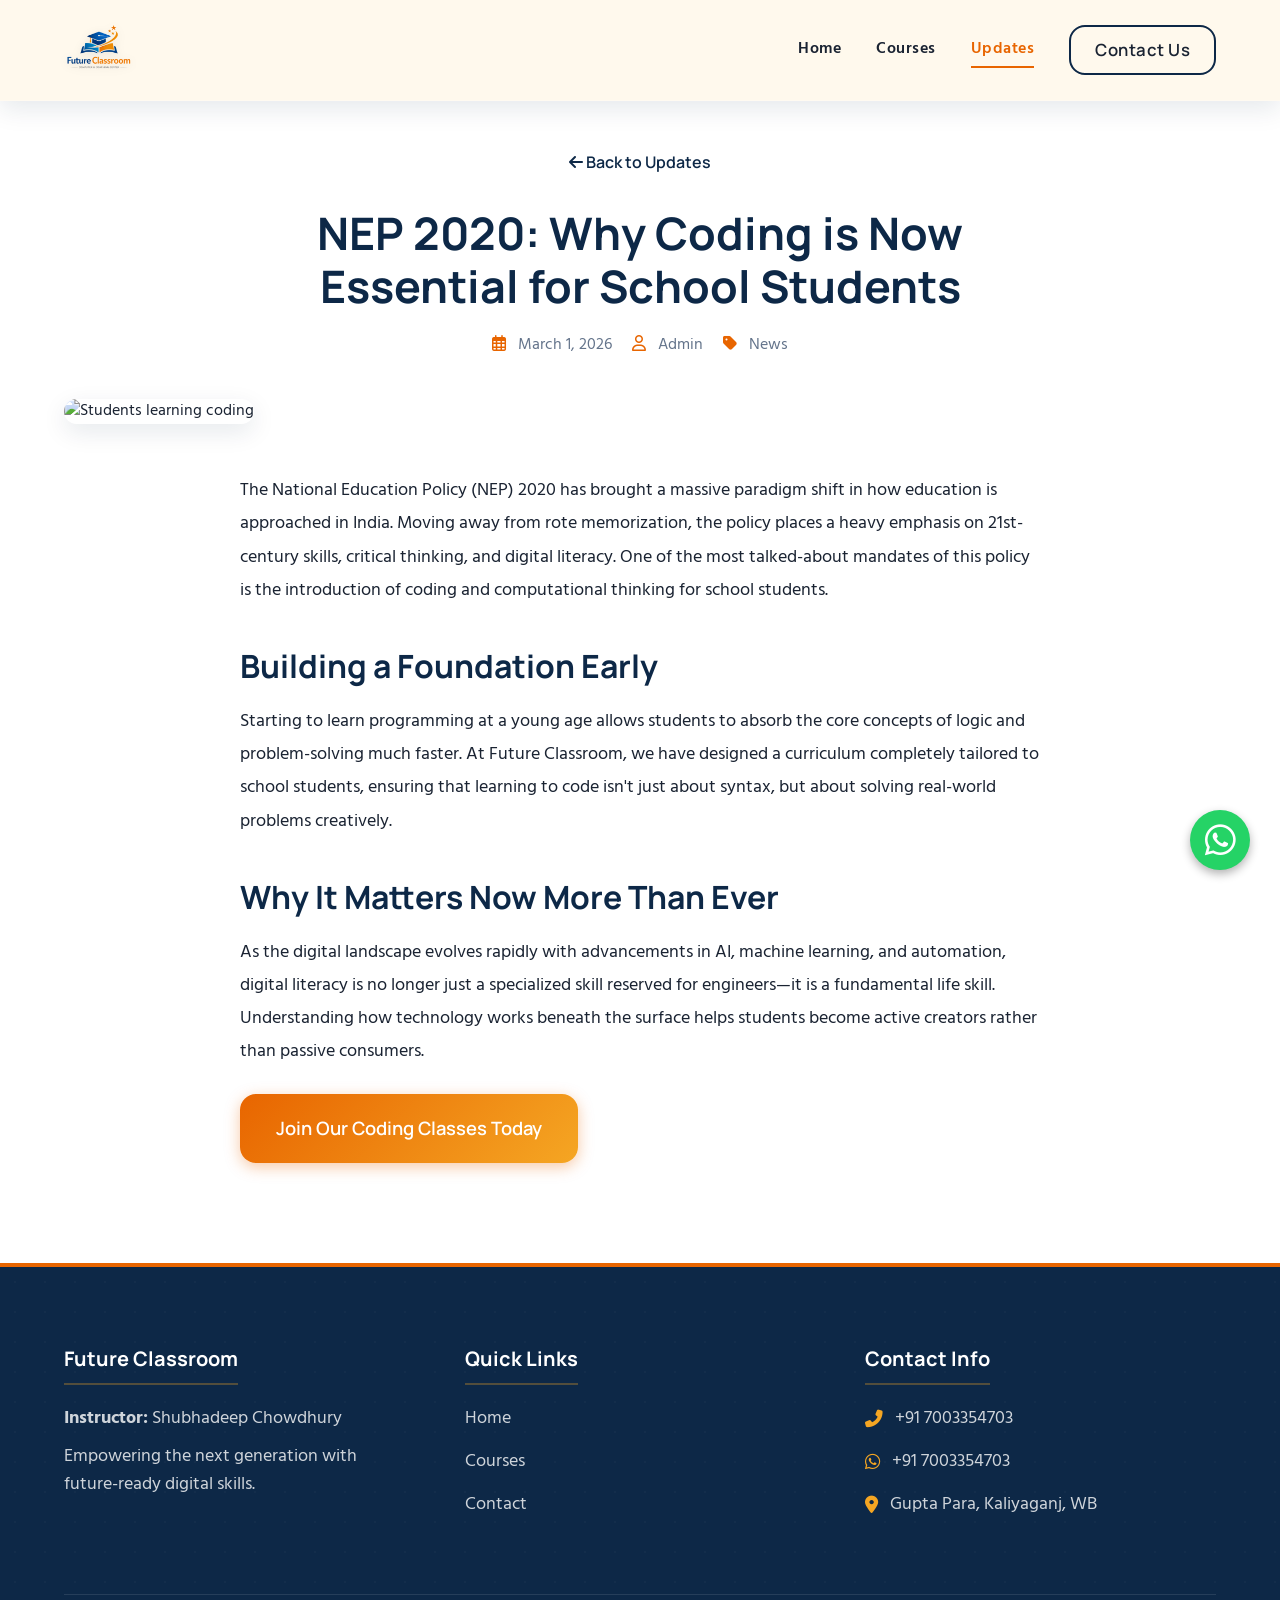
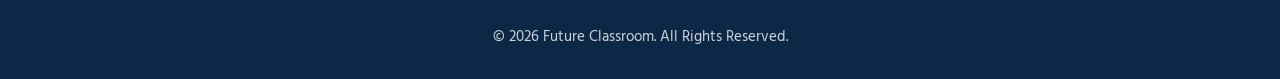
==== commit a7c52f36: "refactor: update design system with Manrope/Hind fonts, fluid type scale, and scroll-reveal animatio" ====
--- a/post.html
+++ b/post.html
@@ -9,7 +9,7 @@
     <!-- Google Fonts -->
     <link rel="preconnect" href="https://fonts.googleapis.com">
     <link rel="preconnect" href="https://fonts.gstatic.com" crossorigin>
-    <link href="https://fonts.googleapis.com/css2?family=Outfit:wght@300;400;500;600;700;800&family=Inter:wght@400;500;600&display=swap" rel="stylesheet">
+    <link href="https://fonts.googleapis.com/css2?family=Hind:wght@400;500;600;700&family=Manrope:wght@500;600;700;800&display=swap" rel="stylesheet">
     
     <!-- FontAwesome for Icons -->
     <link rel="stylesheet" href="https://cdnjs.cloudflare.com/ajax/libs/font-awesome/6.4.0/css/all.min.css">
@@ -72,7 +72,7 @@
             margin-bottom: 30px;
             color: var(--primary-blue);
             font-weight: 600;
-            font-family: 'Outfit', sans-serif;
+            font-family: 'Manrope', sans-serif;
             transition: var(--transition);
         }
         .back-link:hover {
@@ -100,10 +100,13 @@
         </div>
     </header>
 
+    <!-- Mobile Nav Overlay -->
+    <div class="nav-overlay" id="nav-overlay" aria-hidden="true"></div>
+
     <!-- Post Detail Section -->
     <section class="post-detail-section">
         <div class="container">
-            <div class="post-header">
+            <div class="post-header reveal">
                 <a href="index.html#posts" class="back-link"><i class="fas fa-arrow-left"></i> Back to Updates</a>
                 <h1>NEP 2020: Why Coding is Now Essential for School Students</h1>
                 <div class="post-meta-detail">
@@ -115,7 +118,7 @@
             
             <img src="https://images.unsplash.com/photo-1509062522246-3755977927d7?q=80&w=2000&auto=format&fit=crop" alt="Students learning coding" class="post-hero-image">
             
-            <div class="post-body">
+            <div class="post-body reveal">
                 <p>The National Education Policy (NEP) 2020 has brought a massive paradigm shift in how education is approached in India. Moving away from rote memorization, the policy places a heavy emphasis on 21st-century skills, critical thinking, and digital literacy. One of the most talked-about mandates of this policy is the introduction of coding and computational thinking for school students.</p>
                 
                 <h2>Building a Foundation Early</h2>
@@ -171,14 +174,64 @@
     <!-- Minimal JavaScript -->
     <script>
         document.getElementById('year').textContent = new Date().getFullYear();
+
         const toggleBtn = document.getElementById('mobile-toggle');
         const navLinks = document.getElementById('nav-links');
+        const navOverlay = document.getElementById('nav-overlay');
+
+        function openMenu() {
+            navLinks.classList.add('active');
+            navOverlay.classList.add('active');
+            toggleBtn.innerHTML = '<i class="fas fa-times"></i>';
+            document.body.style.overflow = 'hidden';
+        }
+        function closeMenu() {
+            navLinks.classList.remove('active');
+            navOverlay.classList.remove('active');
+            toggleBtn.innerHTML = '<i class="fas fa-bars"></i>';
+            document.body.style.overflow = '';
+        }
 
         toggleBtn.addEventListener('click', () => {
-            navLinks.classList.toggle('active');
-            const isExpanded = navLinks.classList.contains('active');
-            toggleBtn.innerHTML = isExpanded ? '<i class="fas fa-times"></i>' : '<i class="fas fa-bars"></i>';
+            navLinks.classList.contains('active') ? closeMenu() : openMenu();
         });
+        navOverlay.addEventListener('click', closeMenu);
+
+        // Scroll Reveal — IntersectionObserver + scroll-event fallback
+        (function() {
+            const els = Array.from(document.querySelectorAll('.reveal, .reveal-group'));
+            if (!els.length) return;
+
+            function checkVisible(el) {
+                const rect = el.getBoundingClientRect();
+                return rect.top < window.innerHeight - 20 && rect.bottom > 0;
+            }
+
+            function revealVisible() {
+                let remaining = false;
+                els.forEach(el => {
+                    if (!el.classList.contains('is-visible')) {
+                        if (checkVisible(el)) { el.classList.add('is-visible'); }
+                        else { remaining = true; }
+                    }
+                });
+                if (!remaining) window.removeEventListener('scroll', onScroll);
+            }
+
+            function onScroll() { revealVisible(); }
+            window.addEventListener('scroll', onScroll, { passive: true });
+
+            if ('IntersectionObserver' in window) {
+                const obs = new IntersectionObserver((entries) => {
+                    entries.forEach(e => {
+                        if (e.isIntersecting) { e.target.classList.add('is-visible'); obs.unobserve(e.target); }
+                    });
+                }, { threshold: 0.05, rootMargin: '0px 0px -20px 0px' });
+                els.forEach(el => obs.observe(el));
+            }
+
+            requestAnimationFrame(revealVisible);
+        })();
     </script>
 </body>
 </html>
--- a/styles.css
+++ b/styles.css
@@ -1,24 +1,62 @@
 /* Base Variables and Reset */
 :root {
-    --primary-blue: #0f2d52;
-    --secondary-blue: #1d4d86;
+    /* Refined blues */
+    --primary-blue: #0d2847;
+    --secondary-blue: #1a4578;
     --accent-blue: #2c74b3;
-    --primary-orange: #e76f00;
-    --secondary-orange: #ffb347;
-    --primary-green: #1f8a48;
-    --text-dark: #1e293b;        /* Slate dark */
-    --text-light: #64748b;       /* Slate light */
-    --bg-light: #f8f6f1;
-    --bg-warm: #fff9ed;
+    --light-blue: #e8f0fa;
+
+    /* Orange */
+    --primary-orange: #e86500;
+    --secondary-orange: #f5a623;
+    --orange-tint: rgba(232, 101, 0, 0.08);
+
+    /* Green */
+    --primary-green: #1a7a3c;
+
+    /* Text */
+    --text-dark: #1a2332;
+    --text-mid: #475569;
+    --text-light: #64748b;
+
+    /* Backgrounds */
+    --bg-light: #f7f5f0;
+    --bg-warm: #fff8e8;
+    --bg-section-alt: #f0f4fa;
     --white: #ffffff;
-    --glass: rgba(255, 255, 255, 0.8);
-    --glass-border: rgba(255, 255, 255, 0.2);
-    --transition: all 0.4s cubic-bezier(0.16, 1, 0.3, 1);
+
+    /* Glass */
+    --glass: rgba(255, 255, 255, 0.82);
+    --glass-border: rgba(255, 255, 255, 0.22);
+
+    /* Transitions */
+    --transition: all 0.38s cubic-bezier(0.16, 1, 0.3, 1);
+    --transition-fast: all 0.2s ease;
+
+    /* Hierarchical border radii */
     --border-radius: 20px;
-    --shadow-sm: 0 4px 6px -1px rgb(0 0 0 / 0.1);
-    --shadow-md: 0 10px 15px -3px rgb(0 0 0 / 0.1);
-    --shadow-lg: 0 20px 25px -5px rgb(0 0 0 / 0.1);
-    --shadow-xl: 0 25px 50px -12px rgb(0 0 0 / 0.25);
+    --radius-sm: 10px;
+    --radius-md: 16px;
+    --radius-lg: 24px;
+    --radius-xl: 36px;
+    --radius-pill: 100px;
+
+    /* Richer shadows with blue tint */
+    --shadow-sm: 0 2px 8px rgba(13, 40, 71, 0.07);
+    --shadow-md: 0 8px 24px rgba(13, 40, 71, 0.10);
+    --shadow-lg: 0 20px 40px rgba(13, 40, 71, 0.12);
+    --shadow-xl: 0 30px 60px rgba(13, 40, 71, 0.18);
+    --shadow-orange: 0 8px 24px rgba(232, 101, 0, 0.28);
+
+    /* Fluid type scale */
+    --text-xs:   clamp(0.78rem, 1.5vw, 0.875rem);
+    --text-sm:   clamp(0.9rem,  1.8vw, 1rem);
+    --text-base: clamp(1rem,    2vw,   1.1rem);
+    --text-lg:   clamp(1.1rem,  2.2vw, 1.25rem);
+    --text-xl:   clamp(1.3rem,  2.5vw, 1.5rem);
+    --text-2xl:  clamp(1.5rem,  3vw,   2rem);
+    --text-3xl:  clamp(1.8rem,  4vw,   2.5rem);
+    --text-4xl:  clamp(2.2rem,  5vw,   3.5rem);
 }
 
 * {
@@ -69,6 +107,11 @@
     margin-bottom: 1rem;
 }
 
+h1 { font-size: var(--text-4xl); }
+h2 { font-size: var(--text-3xl); }
+h3 { font-size: var(--text-xl); }
+h4 { font-size: var(--text-lg); }
+
 a {
     text-decoration: none;
     color: inherit;
@@ -92,10 +135,32 @@
 .section-header {
     text-align: center;
     margin-bottom: 60px;
+    display: flex;
+    flex-direction: column;
+    align-items: center;
+}
+
+.section-header.align-left {
+    align-items: flex-start;
+}
+
+.section-eyebrow {
+    display: inline-block;
+    font-family: 'Manrope', sans-serif;
+    font-size: var(--text-xs);
+    font-weight: 700;
+    letter-spacing: 2.5px;
+    text-transform: uppercase;
+    color: var(--primary-orange);
+    margin-bottom: 14px;
+    padding: 6px 16px;
+    background: var(--orange-tint);
+    border-radius: var(--radius-pill);
+    border: 1px solid rgba(232, 101, 0, 0.15);
 }
 
 .section-header h2 {
-    font-size: 2.5rem;
+    font-size: var(--text-3xl);
     color: var(--primary-blue);
     position: relative;
     display: inline-block;
@@ -103,7 +168,7 @@
 
 .section-header p {
     color: var(--text-light);
-    font-size: 1.1rem;
+    font-size: var(--text-base);
     max-width: 600px;
     margin: 0 auto;
 }
@@ -124,7 +189,7 @@
     left: 0;
     width: 100%;
     height: 12px;
-    background-color: rgba(255, 111, 0, 0.2);
+    background-color: rgba(232, 101, 0, 0.18);
     z-index: -1;
     transform: skew(-15deg);
 }
@@ -136,7 +201,7 @@
     font-family: 'Manrope', sans-serif;
     font-weight: 600;
     font-size: 1.05rem;
-    border-radius: var(--border-radius);
+    border-radius: var(--radius-md);
     cursor: pointer;
     border: none;
     text-align: center;
@@ -163,12 +228,12 @@
 .btn-primary {
     background: linear-gradient(135deg, var(--primary-orange), var(--secondary-orange));
     color: var(--white);
-    box-shadow: 0 4px 15px rgba(255, 111, 0, 0.4);
+    box-shadow: 0 4px 15px rgba(232, 101, 0, 0.35);
 }
 
 .btn-primary:hover {
     transform: translateY(-3px);
-    box-shadow: 0 8px 25px rgba(255, 111, 0, 0.5);
+    box-shadow: var(--shadow-orange);
     color: var(--white);
 }
 
@@ -194,6 +259,19 @@
 .btn-outline:hover {
     background-color: var(--primary-blue);
     color: var(--white);
+}
+
+/* Scroll Progress Bar */
+#scroll-progress {
+    position: fixed;
+    top: 0;
+    left: 0;
+    width: 0%;
+    height: 3px;
+    background: linear-gradient(90deg, var(--primary-orange), var(--secondary-orange));
+    z-index: 2000;
+    transition: width 0.1s linear;
+    box-shadow: 0 0 6px rgba(232, 101, 0, 0.5);
 }
 
 /* Navbar */
@@ -240,9 +318,10 @@
     gap: 35px;
 }
 
+/* Nav links — dark on light hero, dark on scrolled navbar */
 .nav-link {
     font-weight: 600;
-    color: var(--text-dark);
+    color: var(--primary-blue);
     position: relative;
     letter-spacing: 0.5px;
 }
@@ -272,6 +351,17 @@
     color: var(--primary-orange);
 }
 
+/* Contact Us button on light hero */
+.navbar:not(.scrolled) .btn-outline {
+    border-color: var(--primary-blue);
+    color: var(--primary-blue);
+}
+
+.navbar:not(.scrolled) .btn-outline:hover {
+    background-color: var(--primary-blue);
+    color: var(--white);
+}
+
 .mobile-toggle {
     display: none;
     font-size: 1.8rem;
@@ -283,6 +373,23 @@
 
 .navbar.scrolled .mobile-toggle {
     color: var(--primary-blue);
+}
+
+/* Nav overlay (mobile) */
+.nav-overlay {
+    display: none;
+    position: fixed;
+    inset: 0;
+    background: rgba(13, 40, 71, 0.55);
+    backdrop-filter: blur(4px);
+    z-index: 999;
+    opacity: 0;
+    transition: opacity 0.3s ease;
+}
+
+.nav-overlay.active {
+    display: block;
+    opacity: 1;
 }
 
 /* Hero Section */
@@ -304,7 +411,12 @@
     left: 0;
     width: 100%;
     height: 100%;
-    background-color: rgba(255, 249, 237, 0.90); /* Very light and subtle overlay */
+    background: linear-gradient(
+        135deg,
+        rgba(13, 40, 71, 0.06) 0%,
+        rgba(255, 248, 232, 0.92) 45%,
+        rgba(255, 248, 232, 0.96) 100%
+    );
     z-index: 1;
 }
 
@@ -317,14 +429,16 @@
 }
 
 .hero-icon {
-    font-size: 4rem;
+    font-size: 4.5rem;
     color: var(--primary-blue);
     margin-bottom: 25px;
-    animation: revealUp 1s cubic-bezier(0.16, 1, 0.3, 1);
+    animation: revealUp 1s cubic-bezier(0.16, 1, 0.3, 1), heroFloat 4s ease-in-out 1s infinite;
+    display: inline-block;
+    filter: drop-shadow(0 8px 20px rgba(13, 40, 71, 0.15));
 }
 
 .hero h1 {
-    font-size: 3.5rem;
+    font-size: var(--text-4xl);
     font-weight: 800;
     line-height: 1.2;
     margin-bottom: 20px;
@@ -334,10 +448,24 @@
 
 .hero .highlight {
     color: var(--primary-blue);
+    position: relative;
+    display: inline-block;
+}
+
+.hero .highlight::after {
+    content: '';
+    position: absolute;
+    bottom: -4px;
+    left: 0;
+    width: 0%;
+    height: 3px;
+    background: linear-gradient(90deg, var(--primary-orange), var(--secondary-orange));
+    border-radius: 2px;
+    animation: heroUnderline 1s cubic-bezier(0.16, 1, 0.3, 1) 0.8s forwards;
 }
 
 .hero .subtitle {
-    font-size: 1.3rem;
+    font-size: var(--text-lg);
     font-weight: 500;
     color: var(--text-light);
     margin-bottom: 40px;
@@ -361,7 +489,7 @@
     color: var(--white);
     padding: 18px 36px;
     font-size: 1.15rem;
-    border-radius: var(--border-radius);
+    border-radius: var(--radius-md);
     text-align: center;
     display: inline-flex;
     align-items: center;
@@ -375,6 +503,7 @@
     transform: translateY(-3px);
     box-shadow: 0 8px 25px rgba(37, 211, 102, 0.4);
     color: var(--white);
+    background-color: #1eb856;
 }
 
 .btn-whatsapp i, .hero-buttons .btn-primary i {
@@ -382,24 +511,33 @@
     margin-left: 0;
 }
 
-.hero-buttons .btn-primary:hover i {
-    transform: none; /* remove default arrow translation if applied previously, though primary right arrow animation is generally nice, but for phone icon, no transform is better */
-}
-
 .demo-text {
-    font-size: 1.15rem;
+    margin-top: 24px;
+    animation: revealUp 1s cubic-bezier(0.16, 1, 0.3, 1) 0.4s both;
+}
+
+.demo-badge {
+    display: inline-flex;
+    align-items: center;
+    gap: 8px;
+    background: rgba(232, 101, 0, 0.1);
+    border: 1px solid rgba(232, 101, 0, 0.2);
     color: var(--primary-orange);
+    padding: 10px 20px;
+    border-radius: var(--radius-pill);
+    font-size: var(--text-sm);
     font-weight: 700;
-    animation: revealUp 1s cubic-bezier(0.16, 1, 0.3, 1) 0.4s both;
+    font-family: 'Manrope', sans-serif;
+}
+
+.demo-badge i {
+    color: var(--secondary-orange);
 }
 
 @media (max-width: 768px) {
     .hero {
         min-height: auto;
         padding: 140px 20px 60px;
-    }
-    .hero h1 {
-        font-size: 2.2rem;
     }
     .hero-buttons {
         flex-direction: column;
@@ -414,49 +552,112 @@
     }
 }
 
+/* Trust Strip — redesigned */
 .trust-strip {
-    background: var(--bg-warm);
-    border-top: 1px solid rgba(231, 111, 0, 0.18);
-    border-bottom: 1px solid rgba(15, 45, 82, 0.08);
-    padding: 20px 0;
+    background: var(--white);
+    border-bottom: 1px solid rgba(13, 40, 71, 0.07);
+    padding: 0;
+    position: relative;
+    z-index: 2;
+    box-shadow: 0 4px 20px rgba(13, 40, 71, 0.06);
 }
 
 .trust-strip-content {
     display: grid;
-    gap: 16px;
-    grid-template-columns: repeat(3, minmax(0, 1fr));
+    gap: 0;
+    grid-template-columns: repeat(3, 1fr);
 }
 
 .trust-item {
-    background: var(--white);
-    border: 1px solid rgba(15, 45, 82, 0.08);
-    border-radius: 14px;
-    padding: 14px 20px;
+    display: flex;
+    align-items: center;
+    gap: 18px;
+    padding: 28px 32px;
+    border-right: 1px solid rgba(13, 40, 71, 0.06);
+    transition: background 0.25s ease;
+}
+
+.trust-item:last-child {
+    border-right: none;
+}
+
+.trust-item:hover {
+    background: var(--light-blue);
+}
+
+.trust-icon-wrap {
+    width: 52px;
+    height: 52px;
+    background: linear-gradient(135deg, var(--primary-blue), var(--accent-blue));
+    border-radius: var(--radius-md);
     display: flex;
     align-items: center;
     justify-content: center;
-    gap: 15px;
-    font-weight: 600;
-    color: var(--primary-blue);
-    box-shadow: 0 8px 16px rgba(15, 45, 82, 0.06);
-}
-
-.trust-item i {
-    color: var(--primary-orange);
-    font-size: 1.25rem;
+    color: var(--white);
+    font-size: 1.3rem;
     flex-shrink: 0;
-    width: 30px;
-    display: flex;
-    justify-content: center;
-    align-items: center;
+    transition: var(--transition);
+}
+
+.trust-item:hover .trust-icon-wrap {
+    background: linear-gradient(135deg, var(--primary-orange), var(--secondary-orange));
+    transform: rotate(8deg) scale(1.05);
+}
+
+.trust-text {
+    display: flex;
+    flex-direction: column;
+    line-height: 1.3;
+}
+
+.trust-stat {
+    font-family: 'Manrope', sans-serif;
+    font-size: var(--text-lg);
+    font-weight: 800;
+    color: var(--primary-blue);
+    display: block;
+}
+
+.trust-text span {
+    font-size: var(--text-sm);
+    color: var(--text-light);
+    font-weight: 500;
+}
+
+@media (max-width: 768px) {
+    .trust-strip-content {
+        grid-template-columns: 1fr;
+    }
+    .trust-item {
+        border-right: none;
+        border-bottom: 1px solid rgba(13, 40, 71, 0.06);
+        padding: 20px 24px;
+    }
+    .trust-item:last-child {
+        border-bottom: none;
+    }
+}
+
+/* Wave Dividers */
+.wave-divider {
+    width: 100%;
+    overflow: hidden;
+    line-height: 0;
+    margin-bottom: -2px;
+}
+
+.wave-divider svg {
+    display: block;
+    width: 100%;
+    height: 60px;
 }
 
 /* Courses Section */
 .courses-section {
     background:
-        radial-gradient(circle at 90% 20%, rgba(31, 138, 72, 0.08), transparent 35%),
-        radial-gradient(circle at 10% 80%, rgba(231, 111, 0, 0.07), transparent 35%),
-        var(--bg-light);
+        radial-gradient(circle at 90% 20%, rgba(26, 122, 60, 0.07), transparent 35%),
+        radial-gradient(circle at 10% 80%, rgba(232, 101, 0, 0.06), transparent 35%),
+        var(--white);
     position: relative;
     z-index: 1;
 }
@@ -470,26 +671,27 @@
 .course-card {
     background: var(--white);
     padding: 50px 40px;
-    border-radius: var(--border-radius);
+    border-radius: var(--radius-lg);
     text-align: left;
     box-shadow: var(--shadow-sm);
     transition: var(--transition);
-    border: 1px solid rgba(15, 45, 82, 0.08);
+    border: 1px solid rgba(13, 40, 71, 0.08);
     position: relative;
     display: flex;
     flex-direction: column;
+    overflow: hidden;
 }
 
 .course-card:hover {
-    transform: translateY(-12px);
-    box-shadow: var(--shadow-xl);
-    border-color: rgba(20, 66, 114, 0.1);
+    transform: translateY(-10px);
+    box-shadow: var(--shadow-lg), 0 0 0 1px rgba(44, 116, 179, 0.08);
+    border-color: transparent;
 }
 
 .course-icon {
     width: 70px;
     height: 70px;
-    background: linear-gradient(135deg, rgba(20, 66, 114, 0.05), rgba(44, 116, 179, 0.1));
+    background: linear-gradient(135deg, rgba(13, 40, 71, 0.05), rgba(44, 116, 179, 0.1));
     border-radius: 18px;
     display: flex;
     align-items: center;
@@ -508,7 +710,7 @@
 
 .course-card h3 {
     color: var(--primary-blue);
-    font-size: 1.5rem;
+    font-size: var(--text-xl);
     margin-bottom: 15px;
     font-weight: 700;
 }
@@ -519,19 +721,20 @@
     left: 0;
     top: 0;
     width: 100%;
-    height: 4px;
+    height: 3px;
     background: linear-gradient(90deg, var(--primary-orange), var(--secondary-orange), var(--primary-green));
-    opacity: 0;
+    opacity: 0.35;
     transition: var(--transition);
 }
 
 .course-card:hover::before {
     opacity: 1;
+    height: 4px;
 }
 
 .course-card p {
     color: var(--text-light);
-    font-size: 1.05rem;
+    font-size: var(--text-base);
     line-height: 1.7;
 }
 
@@ -539,7 +742,7 @@
 .coding-program {
     position: relative;
     padding-bottom: 80px;
-    background: linear-gradient(rgba(255, 255, 255, 0.95), rgba(255, 255, 255, 0.95)), url('https://images.unsplash.com/photo-1542831371-29b0f74f9713?q=80&w=1920&auto=format&fit=crop') center/cover fixed;
+    background: linear-gradient(rgba(255, 255, 255, 0.95), rgba(255, 255, 255, 0.95)), url('https://images.unsplash.com/photo-1542831371-29b0f74f9713?q=80&w=1920&auto=format&fit=crop') center/cover scroll;
 }
 
 .program-grid {
@@ -551,15 +754,15 @@
 
 .program-card {
     background: var(--bg-light);
-    border: 1px solid rgba(15, 45, 82, 0.08);
-    border-radius: var(--border-radius);
+    border: 1px solid rgba(13, 40, 71, 0.08);
+    border-radius: var(--radius-lg);
     padding: 40px;
     transition: var(--transition);
 }
 
 .program-card:hover {
-    transform: translateY(-10px);
-    box-shadow: var(--shadow-md);
+    transform: translateY(-8px) scale(1.01);
+    box-shadow: var(--shadow-lg);
     border-color: var(--primary-orange);
 }
 
@@ -568,7 +771,7 @@
     align-items: center;
     gap: 20px;
     margin-bottom: 25px;
-    border-bottom: 1px solid rgba(15, 45, 82, 0.08);
+    border-bottom: 1px solid rgba(13, 40, 71, 0.08);
     padding-bottom: 20px;
 }
 
@@ -591,13 +794,13 @@
 }
 
 .program-card h3 {
-    font-size: 1.6rem;
+    font-size: var(--text-xl);
     color: var(--primary-blue);
     margin-bottom: 0;
 }
 
 .program-list li {
-    font-size: 1.1rem;
+    font-size: var(--text-base);
     color: var(--text-dark);
     margin-bottom: 15px;
     display: flex;
@@ -619,22 +822,22 @@
 }
 
 .feature-tag {
-    background: rgba(231, 111, 0, 0.1);
+    background: rgba(232, 101, 0, 0.1);
     color: var(--primary-orange);
     padding: 12px 24px;
-    border-radius: 100px;
+    border-radius: var(--radius-pill);
     font-weight: 700;
     font-family: 'Manrope', sans-serif;
     display: flex;
     align-items: center;
     gap: 10px;
-    font-size: 1.1rem;
+    font-size: var(--text-base);
 }
 
 /* Tuition Support Section */
 .tuition-support {
     background-color: var(--bg-warm);
-    border-top: 1px solid rgba(231, 111, 0, 0.1);
+    border-top: 1px solid rgba(232, 101, 0, 0.1);
 }
 
 .tuition-container {
@@ -668,9 +871,9 @@
     gap: 20px;
     background: var(--white);
     padding: 20px;
-    border-radius: 16px;
+    border-radius: var(--radius-md);
     box-shadow: 0 4px 15px rgba(0,0,0,0.03);
-    border: 1px solid rgba(15, 45, 82, 0.05);
+    border: 1px solid rgba(13, 40, 71, 0.05);
     transition: var(--transition);
 }
 
@@ -683,7 +886,7 @@
 .tuition-icon {
     width: 55px;
     height: 55px;
-    background: linear-gradient(135deg, rgba(31, 138, 72, 0.1), rgba(31, 138, 72, 0.2));
+    background: linear-gradient(135deg, rgba(26, 122, 60, 0.1), rgba(26, 122, 60, 0.2));
     color: var(--primary-green);
     border-radius: 14px;
     display: flex;
@@ -694,14 +897,14 @@
 }
 
 .tuition-text h4 {
-    font-size: 1.25rem;
+    font-size: var(--text-lg);
     color: var(--primary-blue);
     margin-bottom: 5px;
 }
 
 .tuition-text p {
     color: var(--text-light);
-    font-size: 1.05rem;
+    font-size: var(--text-base);
     line-height: 1.5;
 }
 
@@ -714,10 +917,10 @@
 .tuition-card-promo {
     background: linear-gradient(145deg, var(--primary-blue), var(--secondary-blue));
     padding: 60px 40px;
-    border-radius: 30px;
+    border-radius: var(--radius-xl);
     text-align: center;
     color: var(--white);
-    box-shadow: 0 20px 40px rgba(15, 45, 82, 0.2);
+    box-shadow: 0 20px 40px rgba(13, 40, 71, 0.2);
     position: relative;
     overflow: hidden;
     width: 100%;
@@ -740,7 +943,7 @@
 }
 
 .tuition-card-promo h3 {
-    font-size: 2rem;
+    font-size: var(--text-2xl);
     margin-bottom: 20px;
     line-height: 1.3;
 }
@@ -762,10 +965,10 @@
     }
 }
 
-/* Why Choose Us Section */
+/* Why Choose Us Section — cool alt background */
 .why-us-section {
     padding: 100px 0;
-    background-color: var(--white);
+    background-color: var(--bg-section-alt);
     position: relative;
 }
 
@@ -777,19 +980,20 @@
 }
 
 .reason-card {
-    background: var(--bg-warm);
-    border: 1px solid rgba(15, 45, 82, 0.05);
-    border-radius: 20px;
+    background: var(--white);
+    border: 1px solid rgba(13, 40, 71, 0.05);
+    border-left: 4px solid transparent;
+    border-radius: var(--radius-lg);
     padding: 40px 30px;
     text-align: center;
     transition: var(--transition);
 }
 
 .reason-card:hover {
-    transform: translateY(-8px);
-    box-shadow: 0 15px 30px rgba(15, 45, 82, 0.08);
+    transform: translateX(6px);
+    box-shadow: var(--shadow-lg);
     background: var(--white);
-    border-color: rgba(231, 111, 0, 0.2);
+    border-left-color: var(--primary-orange);
 }
 
 .reason-icon {
@@ -813,15 +1017,59 @@
 }
 
 .reason-card h4 {
-    font-size: 1.4rem;
+    font-size: var(--text-lg);
     color: var(--primary-blue);
     margin-bottom: 15px;
 }
 
 .reason-card p {
     color: var(--text-light);
-    font-size: 1.05rem;
+    font-size: var(--text-base);
     line-height: 1.6;
+}
+
+/* === Scroll Animation System === */
+.reveal {
+    opacity: 0;
+    transform: translateY(32px);
+    transition: opacity 0.65s cubic-bezier(0.16, 1, 0.3, 1),
+                transform 0.65s cubic-bezier(0.16, 1, 0.3, 1);
+}
+
+.reveal.reveal--left  { transform: translateX(-32px); }
+.reveal.reveal--right { transform: translateX(32px); }
+.reveal.reveal--scale { transform: scale(0.92); }
+
+.reveal.is-visible {
+    opacity: 1;
+    transform: none;
+}
+
+.reveal-group > * {
+    opacity: 0;
+    transform: translateY(28px);
+    transition: opacity 0.55s cubic-bezier(0.16, 1, 0.3, 1),
+                transform 0.55s cubic-bezier(0.16, 1, 0.3, 1);
+}
+
+.reveal-group.is-visible > *:nth-child(1) { transition-delay: 0.05s; }
+.reveal-group.is-visible > *:nth-child(2) { transition-delay: 0.12s; }
+.reveal-group.is-visible > *:nth-child(3) { transition-delay: 0.19s; }
+.reveal-group.is-visible > *:nth-child(4) { transition-delay: 0.26s; }
+.reveal-group.is-visible > *:nth-child(5) { transition-delay: 0.33s; }
+.reveal-group.is-visible > *:nth-child(6) { transition-delay: 0.40s; }
+
+.reveal-group.is-visible > * {
+    opacity: 1;
+    transform: none;
+}
+
+@media (prefers-reduced-motion: reduce) {
+    .reveal, .reveal-group > * {
+        opacity: 1;
+        transform: none;
+        transition: none;
+    }
 }
 
 /* Animations */
@@ -841,6 +1089,20 @@
     }
 }
 
+@keyframes heroFloat {
+    0%, 100% { transform: translateY(0); }
+    50%       { transform: translateY(-10px); }
+}
+
+@keyframes heroUnderline {
+    to { width: 100%; }
+}
+
+@keyframes fadeInUp {
+    from { opacity: 0; transform: translateY(30px); }
+    to   { opacity: 1; transform: translateY(0); }
+}
+
 /* Posts / Updates Section */
 .posts-section {
     background-color: var(--bg-light);
@@ -849,14 +1111,20 @@
 
 .slider-wrapper {
     position: relative;
-    width: 100%;
     margin-top: 40px;
+    /* No side padding — slider spans full viewport width.
+       clip-path expands 40px vertically for hover shadow/lift,
+       0px on sides clips flush at the wrapper edge to hide off-screen slides. */
+    padding: 8px 0 36px;
+    clip-path: inset(-40px 0px -40px 0px);
 }
 
 .slider-container {
-    overflow: hidden;
-    width: 100%;
-    padding: 20px 0;
+    /* 20px side padding = the slide gap on mobile, so the next off-screen
+       slide starts right at the viewport edge and is hidden by clip-path.
+       Cards get breathing room from the viewport edges. */
+    overflow: visible;
+    padding: 0 20px;
 }
 
 .slider-track {
@@ -901,8 +1169,9 @@
     color: var(--white);
 }
 
-.prev-btn { left: -25px; }
-.next-btn { right: -25px; }
+/* Buttons at the very edges of the full-width slider wrapper */
+.prev-btn { left: 8px; }
+.next-btn { right: 8px; }
 
 .slider-dots {
     display: flex;
@@ -914,7 +1183,7 @@
 .slider-dot {
     width: 12px;
     height: 12px;
-    background: rgba(15, 45, 82, 0.2);
+    background: rgba(13, 40, 71, 0.2);
     border-radius: 50%;
     cursor: pointer;
     transition: var(--transition);
@@ -927,7 +1196,7 @@
 
 .post-card {
     background: var(--white);
-    border-radius: var(--border-radius);
+    border-radius: var(--radius-lg);
     overflow: hidden;
     box-shadow: var(--shadow-sm);
     transition: var(--transition);
@@ -937,8 +1206,10 @@
 }
 
 .post-card:hover {
-    transform: translateY(-10px);
-    box-shadow: var(--shadow-xl);
+    transform: translateY(-8px);
+    /* Negative spread (-10px / -4px) pulls the shadow footprint inward so it
+       doesn't breach the viewport edge (body overflow-x:hidden) on mobile */
+    box-shadow: 0 20px 40px -10px rgba(13, 40, 71, 0.24), 0 4px 14px -4px rgba(232, 101, 0, 0.22);
 }
 
 .post-image {
@@ -965,7 +1236,7 @@
     background: linear-gradient(120deg, var(--primary-blue), var(--secondary-blue));
     color: var(--white);
     padding: 8px 16px;
-    border-radius: 100px;
+    border-radius: var(--radius-pill);
     font-size: 0.8rem;
     font-weight: 700;
     text-transform: uppercase;
@@ -1015,7 +1286,7 @@
 }
 
 .post-content h3 {
-    font-size: 1.4rem;
+    font-size: var(--text-lg);
     line-height: 1.4;
     color: var(--primary-blue);
     margin-bottom: 15px;
@@ -1024,7 +1295,7 @@
 .post-content p {
     color: var(--text-light);
     margin-bottom: 25px;
-    font-size: 1.05rem;
+    font-size: var(--text-base);
 }
 
 .read-more-toggle {
@@ -1040,6 +1311,7 @@
     border: none;
     cursor: pointer;
     padding: 0;
+    margin-top: 16px;
 }
 
 .read-more-toggle i {
@@ -1059,7 +1331,7 @@
 
 /* About Section */
 .about-section {
-    background: linear-gradient(rgba(15, 45, 82, 0.94), rgba(15, 45, 82, 0.94)), url('images/hero-bg.jpg') center/cover fixed;
+    background: linear-gradient(rgba(13, 40, 71, 0.94), rgba(13, 40, 71, 0.94)), url('images/hero-bg.jpg') center/cover scroll;
     padding: 150px 0;
     color: var(--white);
     text-align: center;
@@ -1069,7 +1341,7 @@
     background: rgba(255, 255, 255, 0.05);
     backdrop-filter: blur(20px);
     border: 1px solid rgba(255, 255, 255, 0.1);
-    border-radius: 40px;
+    border-radius: var(--radius-xl);
     padding: 80px 60px;
     max-width: 900px;
     margin: 0 auto;
@@ -1087,27 +1359,99 @@
     justify-content: center;
     border-radius: 30px;
     margin: -130px auto 40px;
-    box-shadow: 0 15px 30px rgba(255, 111, 0, 0.3);
+    box-shadow: 0 15px 30px rgba(232, 101, 0, 0.3);
     transform: rotate(-10deg);
 }
 
 .about-card h2 {
     color: var(--white);
-    font-size: 3rem;
+    font-size: var(--text-3xl);
     margin-bottom: 30px;
 }
 
 .about-card p {
-    font-size: 1.2rem;
+    font-size: var(--text-base);
     color: rgba(255, 255, 255, 0.8);
     line-height: 1.8;
 }
 
-/* Instructor Section */
+/* Pre-Footer CTA Banner */
+.cta-banner {
+    background: linear-gradient(135deg, var(--primary-blue) 0%, var(--secondary-blue) 50%, #1a5fa0 100%);
+    padding: 80px 0;
+    position: relative;
+    overflow: hidden;
+}
+
+.cta-banner::before {
+    content: '';
+    position: absolute;
+    top: -80px;
+    right: -80px;
+    width: 320px;
+    height: 320px;
+    background: radial-gradient(circle, rgba(255,255,255,0.06) 0%, transparent 70%);
+    pointer-events: none;
+}
+
+.cta-banner::after {
+    content: '';
+    position: absolute;
+    bottom: -60px;
+    left: -60px;
+    width: 240px;
+    height: 240px;
+    background: radial-gradient(circle, rgba(232, 101, 0, 0.12) 0%, transparent 70%);
+    pointer-events: none;
+}
+
+.cta-inner {
+    display: flex;
+    align-items: center;
+    justify-content: space-between;
+    gap: 40px;
+    position: relative;
+    z-index: 1;
+}
+
+.cta-text h2 {
+    color: var(--white);
+    font-size: var(--text-3xl);
+    margin-bottom: 10px;
+}
+
+.cta-text p {
+    color: rgba(255, 255, 255, 0.75);
+    font-size: var(--text-base);
+    margin-bottom: 0;
+}
+
+.cta-actions {
+    display: flex;
+    gap: 16px;
+    flex-shrink: 0;
+}
+
+@media (max-width: 768px) {
+    .cta-inner {
+        flex-direction: column;
+        text-align: center;
+    }
+    .cta-actions {
+        flex-direction: column;
+        width: 100%;
+        max-width: 320px;
+    }
+    .cta-actions .btn {
+        width: 100%;
+        justify-content: center;
+    }
+}
+
+/* Instructor Section — cool alt background */
 .instructor-section {
     padding: 100px 0;
-    background-color: var(--white);
-    border-top: 1px solid rgba(0,0,0,0.05);
+    background-color: var(--bg-section-alt);
 }
 
 .instructor-wrapper {
@@ -1116,11 +1460,11 @@
     gap: 60px;
     max-width: 1000px;
     margin: 0 auto;
-    background: var(--bg-warm);
-    border-radius: 30px;
+    background: var(--white);
+    border-radius: var(--radius-xl);
     padding: 40px;
     box-shadow: var(--shadow-md);
-    border: 1px solid rgba(15, 45, 82, 0.05);
+    border: 1px solid rgba(13, 40, 71, 0.05);
 }
 
 .instructor-image {
@@ -1128,24 +1472,49 @@
 }
 
 .image-placeholder {
-    width: 250px;
-    height: 250px;
-    background: linear-gradient(135deg, rgba(44, 116, 179, 0.1), rgba(44, 116, 179, 0.2));
-    border-radius: 30px;
-    display: flex;
+    width: 260px;
+    height: 280px;
+    background: linear-gradient(160deg, var(--light-blue) 0%, rgba(44, 116, 179, 0.15) 100%);
+    border-radius: var(--radius-lg);
+    display: flex;
+    flex-direction: column;
     align-items: center;
     justify-content: center;
+    gap: 12px;
     font-size: 5rem;
-    color: var(--primary-blue);
-    border: 5px solid var(--white);
-    box-shadow: var(--shadow-sm);
-    transform: rotate(-3deg);
-    transition: var(--transition);
+    color: var(--accent-blue);
+    border: 3px solid var(--white);
+    box-shadow: var(--shadow-lg), inset 0 1px 0 rgba(255,255,255,0.6);
+    transform: rotate(-2deg);
+    transition: var(--transition);
+    position: relative;
+    overflow: hidden;
+}
+
+.image-placeholder::before {
+    content: '';
+    position: absolute;
+    bottom: 0;
+    left: 0;
+    right: 0;
+    height: 35%;
+    background: linear-gradient(to top, rgba(13, 40, 71, 0.06), transparent);
+    border-radius: 0 0 var(--radius-lg) var(--radius-lg);
+}
+
+.placeholder-label {
+    font-family: 'Manrope', sans-serif;
+    font-size: var(--text-sm);
+    font-weight: 700;
+    color: var(--primary-blue);
+    letter-spacing: 0.5px;
+    position: relative;
+    z-index: 1;
 }
 
 .instructor-wrapper:hover .image-placeholder {
     transform: rotate(0) scale(1.02);
-    box-shadow: var(--shadow-lg);
+    box-shadow: var(--shadow-xl);
 }
 
 .instructor-content {
@@ -1157,13 +1526,13 @@
 }
 
 .instructor-name {
-    font-size: 2.2rem;
+    font-size: var(--text-2xl);
     color: var(--primary-blue);
     margin-bottom: 5px;
 }
 
 .instructor-profession {
-    font-size: 1.15rem;
+    font-size: var(--text-base);
     color: var(--primary-orange);
     font-weight: 700;
     margin-bottom: 25px;
@@ -1173,7 +1542,7 @@
 }
 
 .instructor-bio {
-    font-size: 1.1rem;
+    font-size: var(--text-base);
     color: var(--text-dark);
     line-height: 1.7;
     margin-bottom: 30px;
@@ -1186,17 +1555,17 @@
 }
 
 .skill-tag {
-    background: var(--white);
+    background: var(--bg-section-alt);
     color: var(--primary-blue);
     padding: 10px 20px;
-    border-radius: 100px;
+    border-radius: var(--radius-pill);
     font-weight: 700;
     font-family: 'Manrope', sans-serif;
     display: flex;
     align-items: center;
     gap: 8px;
     box-shadow: 0 4px 10px rgba(0,0,0,0.05);
-    border: 1px solid rgba(0,0,0,0.03);
+    border: 1px solid rgba(13, 40, 71, 0.06);
     transition: var(--transition);
 }
 
@@ -1204,6 +1573,7 @@
     transform: translateY(-3px);
     box-shadow: 0 8px 15px rgba(0,0,0,0.1);
     color: var(--primary-orange);
+    background: var(--white);
 }
 
 @media (max-width: 768px) {
@@ -1214,6 +1584,8 @@
     .image-placeholder {
         transform: rotate(0);
         margin: 0 auto;
+        width: 200px;
+        height: 220px;
     }
     .instructor-profession {
         justify-content: center;
@@ -1230,7 +1602,7 @@
 .testimonial-section {
     padding: 100px 0;
     position: relative;
-    background: linear-gradient(rgba(255, 249, 237, 0.92), rgba(255, 249, 237, 0.92)), url('https://images.unsplash.com/photo-1577896851231-70ef18881754?q=80&w=1920&auto=format&fit=crop') center/cover fixed;
+    background: linear-gradient(rgba(255, 249, 237, 0.92), rgba(255, 249, 237, 0.92)), url('https://images.unsplash.com/photo-1577896851231-70ef18881754?q=80&w=1920&auto=format&fit=crop') center/cover scroll;
 }
 
 .testimonial-grid {
@@ -1242,10 +1614,10 @@
 
 .testimonial-card {
     background: var(--white);
-    border-radius: 20px;
+    border-radius: var(--radius-lg);
     padding: 40px;
-    box-shadow: 0 10px 30px rgba(15, 45, 82, 0.05);
-    border: 1px solid rgba(15, 45, 82, 0.05);
+    box-shadow: 0 10px 30px rgba(13, 40, 71, 0.05);
+    border: 1px solid rgba(13, 40, 71, 0.05);
     display: flex;
     flex-direction: column;
     justify-content: space-between;
@@ -1253,19 +1625,19 @@
 }
 
 .testimonial-card:hover {
-    transform: translateY(-8px);
-    box-shadow: 0 15px 40px rgba(15, 45, 82, 0.08);
-    border-color: rgba(231, 111, 0, 0.2);
+    transform: translateY(-6px) rotate(0.4deg);
+    box-shadow: var(--shadow-lg);
+    border-color: rgba(232, 101, 0, 0.2);
 }
 
 .testimonial-quote i {
     font-size: 2.5rem;
-    color: rgba(231, 111, 0, 0.15);
+    color: rgba(232, 101, 0, 0.15);
     margin-bottom: 20px;
 }
 
 .testimonial-quote p {
-    font-size: 1.1rem;
+    font-size: var(--text-base);
     line-height: 1.8;
     color: var(--text-dark);
     font-style: italic;
@@ -1276,7 +1648,7 @@
     display: flex;
     align-items: center;
     gap: 15px;
-    border-top: 1px solid rgba(15, 45, 82, 0.08);
+    border-top: 1px solid rgba(13, 40, 71, 0.08);
     padding-top: 20px;
 }
 
@@ -1295,18 +1667,18 @@
 .author-info h4 {
     color: var(--primary-blue);
     margin-bottom: 3px;
-    font-size: 1.1rem;
+    font-size: var(--text-base);
 }
 
 .author-info span {
     color: var(--text-light);
-    font-size: 0.9rem;
-}
-
-/* Contact Section */
+    font-size: var(--text-xs);
+}
+
+/* Contact Section — white for contrast after posts-section */
 .contact-section {
     padding: 120px 0;
-    background-color: var(--bg-light);
+    background-color: var(--white);
 }
 
 .contact-wrapper {
@@ -1322,26 +1694,27 @@
 }
 
 .contact-card {
-    background: var(--white);
+    background: var(--bg-light);
     padding: 35px;
-    border-radius: var(--border-radius);
+    border-radius: var(--radius-md);
     display: flex;
     align-items: center;
     gap: 25px;
     transition: var(--transition);
-    border: 1px solid rgba(0,0,0,0.05);
+    border: 1px solid rgba(0,0,0,0.04);
 }
 
 .contact-card:hover {
     transform: translateX(8px);
     border-color: var(--primary-blue);
     box-shadow: var(--shadow-xl);
+    background: var(--white);
 }
 
 .contact-icon {
     width: 65px;
     height: 65px;
-    background: var(--bg-light);
+    background: var(--white);
     color: var(--primary-blue);
     border-radius: 18px;
     display: flex;
@@ -1354,10 +1727,11 @@
 .contact-card:hover .contact-icon {
     background: var(--primary-blue);
     color: var(--white);
+    transform: scale(1.1) rotate(-8deg);
 }
 
 .contact-card h3 {
-    font-size: 1.3rem;
+    font-size: var(--text-lg);
     margin-bottom: 5px;
     color: var(--primary-blue);
 }
@@ -1370,7 +1744,7 @@
 }
 
 .contact-map {
-    border-radius: 30px;
+    border-radius: var(--radius-xl);
     overflow: hidden;
     box-shadow: var(--shadow-lg);
     border: 10px solid var(--white);
@@ -1381,6 +1755,17 @@
     background-color: var(--primary-blue);
     padding: 80px 0 30px;
     color: rgba(255, 255, 255, 0.8);
+    border-top: 4px solid var(--primary-orange);
+    position: relative;
+}
+
+.footer::before {
+    content: '';
+    position: absolute;
+    inset: 0;
+    background-image: radial-gradient(rgba(255,255,255,0.025) 1px, transparent 1px);
+    background-size: 30px 30px;
+    pointer-events: none;
 }
 
 .footer-content {
@@ -1390,16 +1775,21 @@
     padding-bottom: 60px;
     border-bottom: 1px solid rgba(255, 255, 255, 0.1);
     margin-bottom: 30px;
+    position: relative;
+    z-index: 1;
 }
 
 .footer-section h3 {
     color: var(--white);
-    font-size: 1.4rem;
+    font-size: var(--text-lg);
     margin-bottom: 20px;
+    padding-bottom: 12px;
+    border-bottom: 2px solid rgba(245, 166, 35, 0.3);
+    display: inline-block;
 }
 
 .footer-section p {
-    font-size: 1.05rem;
+    font-size: var(--text-base);
     line-height: 1.6;
     margin-bottom: 10px;
 }
@@ -1412,7 +1802,7 @@
 
 .footer-links li, .footer-contact li {
     margin-bottom: 15px;
-    font-size: 1.05rem;
+    font-size: var(--text-base);
     display: flex;
     align-items: center;
     gap: 12px;
@@ -1436,24 +1826,8 @@
 .footer-bottom {
     text-align: center;
     font-size: 0.95rem;
-}
-
-/* Animations */
-@keyframes fadeInUp {
-    from {
-        opacity: 0;
-        transform: translateY(30px);
-    }
-    to {
-        opacity: 1;
-        transform: translateY(0);
-    }
-}
-
-@keyframes float {
-    0% { transform: translateY(0); }
-    50% { transform: translateY(-15px); }
-    100% { transform: translateY(0); }
+    position: relative;
+    z-index: 1;
 }
 
 /* Utilities */
@@ -1462,22 +1836,6 @@
 
 /* Responsive Media Queries */
 @media (max-width: 992px) {
-    .why-us-content {
-        grid-template-columns: 1fr;
-        gap: 50px;
-    }
-    .why-us-text {
-        text-align: center;
-        order: 2;
-    }
-    .why-us-image-container {
-        order: 1;
-        max-width: 600px;
-        margin: 0 auto;
-    }
-    .features-list {
-        text-align: left;
-    }
     .contact-wrapper {
         grid-template-columns: 1fr;
     }
@@ -1494,13 +1852,10 @@
 @media (max-width: 768px) {
     .navbar { padding: 15px 0; }
     .logo-img { max-height: 80px; margin: -15px 0; }
-    .hero h1 { font-size: 3rem; }
-    .hero .subtitle { font-size: 1.1rem; }
     .hero-buttons { flex-direction: column; width: 100%; max-width: 300px; margin: 0 auto; }
     .trust-strip-content { grid-template-columns: 1fr; }
-    .trust-item { justify-content: center; text-align: center; }
-    .features-list { grid-template-columns: 1fr; }
-    
+    .trust-item { justify-content: flex-start; }
+
     .mobile-toggle { display: block; }
     .nav-links {
         position: fixed;
@@ -1513,21 +1868,26 @@
         justify-content: center;
         transition: var(--transition);
         padding: 40px;
+        z-index: 1000;
     }
     .nav-links.active { left: 0; }
-    .nav-link { font-size: 1.2rem; }
+    .nav-link {
+        font-size: 1.2rem;
+        color: var(--text-dark) !important;
+        text-shadow: none !important;
+    }
+    .nav-link.btn.btn-outline {
+        border-color: var(--primary-blue) !important;
+        color: var(--primary-blue) !important;
+    }
 }
 
 @media (max-width: 480px) {
-    .hero h1 { font-size: 2.2rem; }
     .logo-img { max-height: 60px; margin: -10px 0; }
     .section { padding: 60px 0; }
-    .section-header h2 { font-size: 2rem; }
     .about-card { padding: 40px 20px; }
-    .contact-info { flex-direction: column; }
     .contact-card { align-items: center; text-align: center; }
     .course-grid { grid-template-columns: 1fr; }
-    .post-card { flex: 0 0 85%; }
 }
 
 /* WhatsApp Floating Button */
@@ -1559,13 +1919,7 @@
 }
 
 @keyframes pulse-whatsapp {
-    0% {
-        box-shadow: 0 0 0 0 rgba(37, 211, 102, 0.7);
-    }
-    70% {
-        box-shadow: 0 0 0 15px rgba(37, 211, 102, 0);
-    }
-    100% {
-        box-shadow: 0 0 0 0 rgba(37, 211, 102, 0);
-    }
-}
+    0%  { box-shadow: 0 0 0 0 rgba(37, 211, 102, 0.7); }
+    70% { box-shadow: 0 0 0 15px rgba(37, 211, 102, 0); }
+    100%{ box-shadow: 0 0 0 0 rgba(37, 211, 102, 0); }
+}
